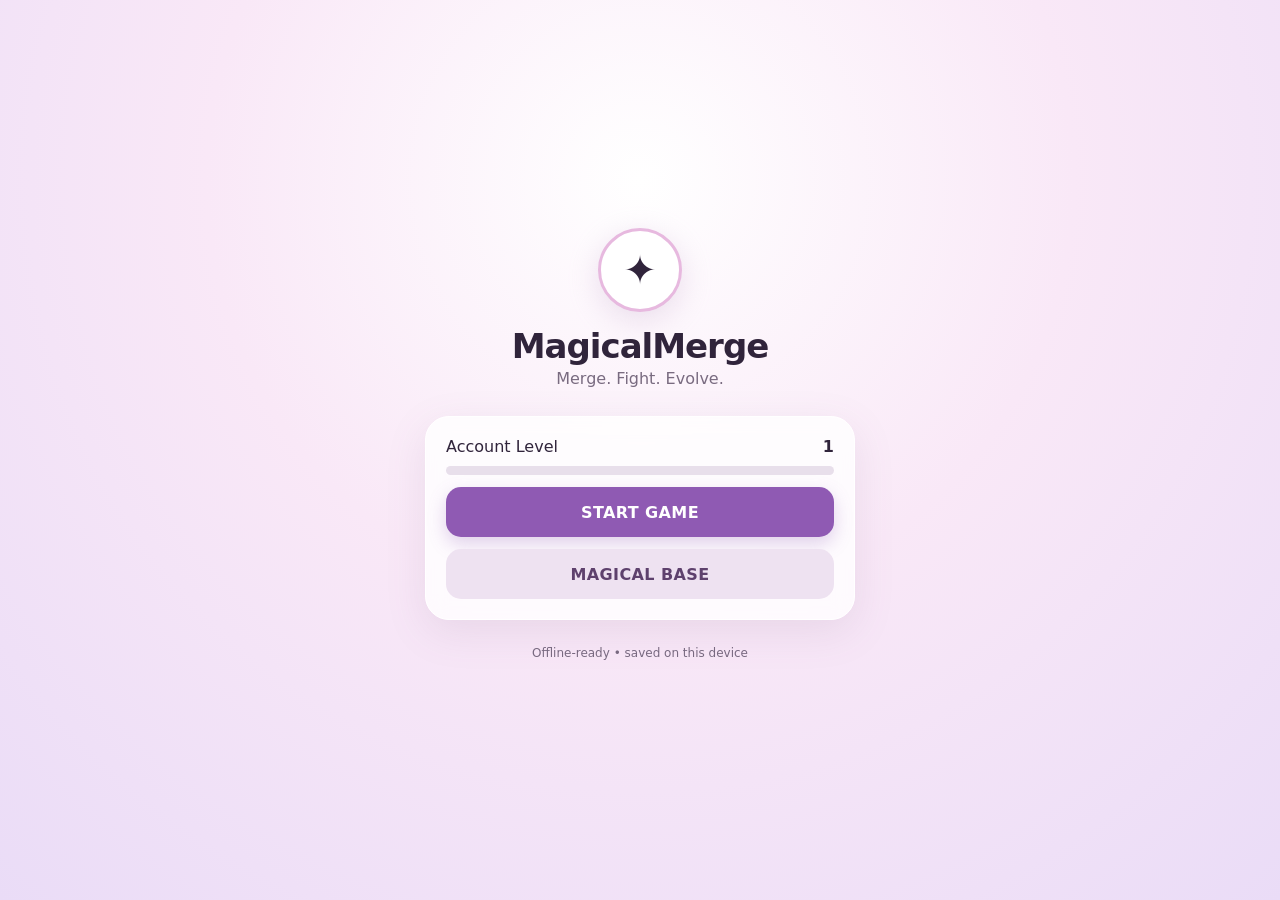
==== index.html @ 9eabbde4 "Add files via upload" ====
<!doctype html>
<html lang="en">
<head>
<meta charset="utf-8">
<meta name="viewport" content="width=device-width,initial-scale=1,viewport-fit=cover,user-scalable=no">
<meta name="theme-color" content="#f7d7ef">
<link rel="manifest" href="manifest.json">
<link rel="icon" href="icon.svg" type="image/svg+xml">
<link rel="stylesheet" href="styles.css">
<title>MagicalMerge</title>
</head>
<body>
<main id="app">
<section id="home-screen" class="screen active">
<div class="brand"><div class="brand-orb">✦</div><h1>MagicalMerge</h1><p>Merge. Fight. Evolve.</p></div>
<div class="home-card">
<div class="account-line"><span>Account Level</span><strong id="home-account-level">1</strong></div>
<div class="xp-track"><div id="home-xp-bar" class="xp-fill"></div></div>
<button id="start-button" class="primary-button">START GAME</button>
<button id="base-button" class="secondary-button">MAGICAL BASE</button>
</div>
<p id="offline-status" class="status">Offline-ready</p>
</section>
<section id="game-screen" class="screen">
<header class="game-header"><button id="back-button" class="icon-button">‹</button><div><div id="world-label">WORLD 1</div><strong id="stage-label">STAGE 1</strong></div><div class="header-stats"><span>💎 <b id="gems-label">0</b></span><span>⭐ <b id="account-label">1</b></span></div></header>
<div class="battle-hud"><div><span>CRYSTAL HEART</span><div class="hp-track"><div id="base-hp-bar" class="hp-fill"></div></div></div><div class="wave-box"><span id="wave-label">WAVE 1/3</span><small id="turn-label">TURN 1</small></div></div>
<div id="battlefield" class="battlefield" aria-label="Battlefield with a 7 by 8 enemy field, divider, and 7 by 3 Magical Girl field">
<div class="enemy-zone"><div class="zone-label">ENEMIES · 7 × 8</div><div id="enemy-lane" class="enemy-lane"></div></div>
<div class="lane-divider" aria-hidden="true"></div>
<div class="player-zone"><div class="zone-label">MAGICAL GIRLS · 7 × 3</div><div id="grid" class="merge-grid"></div></div>
<div id="projectiles"></div>
</div>
<div class="combat-log" id="combat-log">Move a Magical Girl to end the turn. Merges are free actions.</div>
<div class="controls"><button id="end-turn-button" class="primary-button compact" hidden>END TURN</button></div>
<div id="victory-modal" class="modal hidden"><div class="modal-card"><div class="victory-icon">✦</div><h2 id="victory-title">Stage Clear!</h2><p id="victory-text"></p><button id="next-stage-button" class="primary-button">NEXT STAGE</button></div></div>
</section>
<section id="base-screen" class="screen">
<header class="simple-header"><button id="base-back-button" class="icon-button">‹</button><h2>Magical Base</h2></header>
<div class="base-card"><div class="base-core">💗</div><h2>Crystal Heart</h2><p>The core your Magical Girls protect.</p><div class="base-stat"><span>Core Level</span><strong id="core-level">1</strong></div><div class="base-stat"><span>Base HP Bonus</span><strong id="core-hp-bonus">0%</strong></div><button id="upgrade-core-button" class="primary-button">UPGRADE CORE</button></div>
<div class="base-card"><h3>Account Progress</h3><div class="account-line"><span>Level</span><strong id="base-account-level">1</strong></div><div class="xp-track"><div id="base-xp-bar" class="xp-fill"></div></div><p id="base-xp-text">0 / 100 XP</p></div>
</section>
</main>
<script src="game.js"></script>
<script>if('serviceWorker' in navigator){navigator.serviceWorker.register('sw.js').catch(()=>{});}</script>
</body>
</html>
---- styles.css ----
*{box-sizing:border-box;-webkit-tap-highlight-color:transparent}
:root{font-family:ui-rounded,system-ui,-apple-system,BlinkMacSystemFont,"Segoe UI",sans-serif;color:#30243b;background:#f8eff8}
html,body{margin:0;min-height:100%;background:#f8eff8}body{overscroll-behavior:none}button{font:inherit;border:0;cursor:pointer}
.screen{display:none;min-height:100dvh;padding:env(safe-area-inset-top) 16px env(safe-area-inset-bottom)}.screen.active{display:flex;flex-direction:column}
#home-screen{align-items:center;justify-content:center;background:radial-gradient(circle at 50% 20%,#fff 0,#f9e8f7 45%,#eadcf7 100%)}
.brand{text-align:center;margin-bottom:28px}.brand-orb{width:84px;height:84px;border-radius:50%;margin:auto;display:grid;place-items:center;font-size:40px;background:#fff;border:3px solid #e7b9df;box-shadow:0 8px 30px #c7a8cc55}.brand h1{font-size:34px;margin:14px 0 3px;letter-spacing:-1px}.brand p{margin:0;color:#796b80}
.home-card,.base-card{width:min(100%,430px);background:#ffffffcc;backdrop-filter:blur(10px);border:1px solid #fff;border-radius:24px;padding:20px;box-shadow:0 12px 40px #7f5d8920;margin-bottom:14px}.account-line,.base-stat{display:flex;justify-content:space-between;align-items:center;margin-bottom:10px}.xp-track,.hp-track{height:9px;background:#e8dfeb;border-radius:99px;overflow:hidden}.xp-fill{height:100%;width:0;background:#d985c8;border-radius:99px;transition:width .25s}.primary-button,.secondary-button{width:100%;min-height:50px;border-radius:15px;margin-top:12px;font-weight:800;letter-spacing:.4px}.primary-button{background:#8f5ab3;color:white;box-shadow:0 7px 18px #8f5ab344}.secondary-button{background:#eee2f1;color:#5e416d}.status{font-size:12px;color:#786a80}
.game-header,.simple-header{display:flex;align-items:center;gap:12px;padding:12px 0}.game-header>div:nth-child(2){flex:1}.game-header strong{font-size:17px}.game-header #world-label{font-size:11px;color:#806b89;font-weight:700}.header-stats{display:flex!important;gap:10px;font-size:12px!important}.icon-button{width:42px;height:42px;border-radius:13px;background:#fff;color:#674b72;font-size:30px;line-height:1}.simple-header h2{margin:0}
.battle-hud{display:flex;justify-content:space-between;align-items:end;background:#fff;border-radius:17px;padding:10px 13px;margin-bottom:10px}.battle-hud>div:first-child{width:55%}.battle-hud span{font-size:10px;font-weight:800;color:#76677d}.hp-track{margin-top:5px;height:10px}.hp-fill{height:100%;width:100%;background:#d86b92;border-radius:99px;transition:width .2s}.wave-box{text-align:right}.wave-box small{display:block;color:#8b7d91;margin-top:2px}
/* The battlefield is one fixed 7-column coordinate system: 8 enemy rows + divider + 3 player rows. */
.battlefield{position:relative;width:100%;aspect-ratio:7/11.2;background:linear-gradient(#eee5f1,#e9d9e8);border:3px solid #d1b8d4;border-radius:18px;overflow:hidden;box-shadow:inset 0 0 35px #9b739d22;flex:none}
.enemy-zone{position:absolute;left:0;right:0;top:0;height:72%;overflow:hidden;background:linear-gradient(#f0e5f0,#e7d8e8)}
.player-zone{position:absolute;left:0;right:0;bottom:0;height:27%;overflow:hidden;background:linear-gradient(#eadcea,#e4d1e2)}
.lane-divider{position:absolute;left:1%;right:1%;top:72%;height:1.4%;transform:translateY(-50%);background:linear-gradient(90deg,#a786ad,#e7cfe8,#a786ad);border-radius:99px;box-shadow:0 1px 4px #6f527733;z-index:12}
.zone-label{position:absolute;top:5px;left:7px;z-index:25;font-size:8px;font-weight:900;color:#725b79;background:#ffffffb8;padding:3px 6px;border-radius:7px;pointer-events:none}
.enemy-lane{position:absolute;inset:0;display:grid;grid-template-columns:repeat(7,1fr);grid-template-rows:repeat(8,1fr);padding:13px 5px 5px;z-index:5;pointer-events:none}
.enemy-wrap{position:relative;display:flex;flex-direction:column;align-items:center;justify-content:center;gap:1px;min-width:0}.enemy{width:clamp(22px,6vw,38px);height:clamp(22px,6vw,38px);border-radius:10px;background:#73547e;color:#fff;display:grid;place-items:center;font-size:clamp(13px,4vw,20px);box-shadow:0 4px 10px #553b6028}.enemy-wrap.boss .enemy{width:clamp(30px,8vw,50px);height:clamp(30px,8vw,50px);background:#9c5078}.enemy-hp{width:min(42px,80%);height:4px;background:#d9cbdc;border-radius:99px;overflow:hidden}.enemy-hp div{height:100%;background:#df6484;border-radius:99px}.enemy-hp-text{font-size:6px;line-height:1;font-weight:800;color:#5c405f;background:#ffffffcc;padding:1px 3px;border-radius:5px}
.merge-grid{position:absolute;inset:0;display:grid;grid-template-columns:repeat(7,1fr);grid-template-rows:repeat(3,1fr);gap:4px;padding:7px;padding-top:22px;z-index:7;touch-action:none}
.slot{background:#ffffff32;border:1px solid #ffffff66;border-radius:8px;display:grid;place-items:center;position:relative;min-width:0}.slot.selected-slot{outline:3px solid #fff;box-shadow:0 0 0 2px #9b65b5;background:#ffffff55}.slot.drag-over{outline:3px solid #a16abb;background:#ffffff66}
.unit{position:relative;width:72%;height:72%;border-radius:10px;display:grid;place-items:center;background:#d9b5dc;border:2px solid #b989be;font-size:clamp(14px,5vw,25px);user-select:none;touch-action:none;-webkit-user-select:none;box-shadow:0 3px 7px #68456b28;z-index:10}.unit:active{transform:scale(.94)}.unit.dragging{opacity:.45}.unit.level2{background:#cdb0e8;border-color:#9d7bc3}.unit.level3{background:#f0c1dc;border-color:#cc78a9}.unit.level4{background:#f3d49b;border-color:#c79543}.unit small{position:absolute;bottom:1px;right:3px;font-size:9px;font-weight:900;color:#493550}
#projectiles{position:absolute;inset:0;pointer-events:none;z-index:20}.projectile{position:absolute;width:10px;height:10px;border-radius:50%;background:#fff;box-shadow:0 0 10px #fff;opacity:1;transition:transform .34s linear,opacity .08s linear}.projectile.hit{opacity:0}
.damage-pop{position:absolute;font-weight:900;font-size:13px;color:#8d4166;pointer-events:none;z-index:30;animation:damagePop .55s ease-out forwards}@keyframes damagePop{to{transform:translateY(-24px);opacity:0}}
.combat-log{min-height:34px;padding:7px 3px;text-align:center;font-size:12px;color:#6d5c72}.controls{display:flex;gap:9px;margin-top:auto;padding:6px 0 12px;align-items:stretch}.controls>*{margin:0}.compact{flex:0 0 115px}
.pickup{position:absolute;width:68%;height:68%;max-width:50px;max-height:50px;border-radius:12px;background:#fff4b7;border:2px solid #e6c75e;font-size:25px;display:grid;place-items:center;z-index:15;box-shadow:0 0 18px #f1d86b77;animation:bob 1s ease-in-out infinite alternate}.slot .pickup{position:absolute}@keyframes bob{to{transform:translateY(-4px)}}
.modal{position:fixed;inset:0;background:#34263a99;backdrop-filter:blur(4px);display:grid;place-items:center;padding:20px;z-index:40}.modal.hidden{display:none}.modal-card{width:min(100%,390px);background:#fff;border-radius:24px;padding:22px;box-shadow:0 20px 60px #2f1e3640;text-align:center}.modal-card h2{margin:0 0 5px}.modal-card p{margin:0 0 15px;color:#76677d}.victory-icon{font-size:48px}.base-core{width:90px;height:90px;border-radius:50%;margin:5px auto 15px;display:grid;place-items:center;font-size:44px;background:#fae0ef;border:3px solid #e5a9ca}.base-card h2,.base-card h3{text-align:center;margin-top:5px}.base-card p{text-align:center;color:#75677b;font-size:13px}.base-stat{padding:9px 0;border-bottom:1px solid #eee5ef}.base-stat:last-of-type{border-bottom:0}
@media(min-width:600px){#game-screen{max-width:620px;width:100%;margin:auto}.battlefield{max-width:560px;margin:0 auto}}
@media(max-height:760px){.game-header{padding-top:5px;padding-bottom:5px}.battle-hud{margin-bottom:6px}.combat-log{min-height:27px;padding:4px 2px}.controls{padding-bottom:6px}}
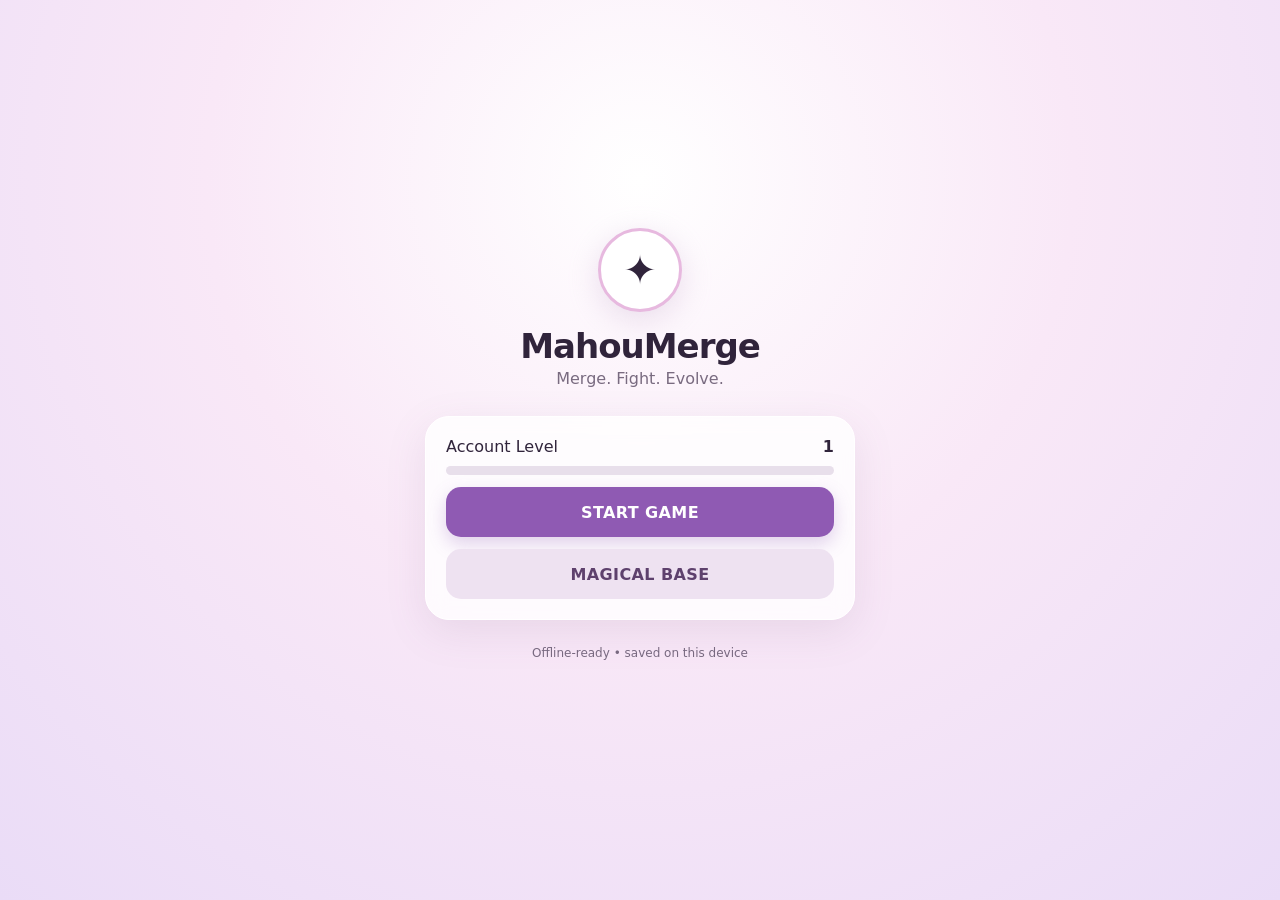
==== commit be0e727f: "Add files via upload" ====
--- a/index.html
+++ b/index.html
@@ -7,12 +7,12 @@
 <link rel="manifest" href="manifest.json">
 <link rel="icon" href="icon.svg" type="image/svg+xml">
 <link rel="stylesheet" href="styles.css">
-<title>MagicalMerge</title>
+<title>MahouMerge</title>
 </head>
 <body>
 <main id="app">
 <section id="home-screen" class="screen active">
-<div class="brand"><div class="brand-orb">✦</div><h1>MagicalMerge</h1><p>Merge. Fight. Evolve.</p></div>
+<div class="brand"><div class="brand-orb">✦</div><h1>MahouMerge</h1><p>Merge. Fight. Evolve.</p></div>
 <div class="home-card">
 <div class="account-line"><span>Account Level</span><strong id="home-account-level">1</strong></div>
 <div class="xp-track"><div id="home-xp-bar" class="xp-fill"></div></div>
@@ -31,7 +31,7 @@
 <div id="projectiles"></div>
 </div>
 <div class="combat-log" id="combat-log">Move a Magical Girl to end the turn. Merges are free actions.</div>
-<div class="controls"><button id="end-turn-button" class="primary-button compact" hidden>END TURN</button></div>
+<div class="controls"><button id="end-turn-button" class="primary-button compact" type="button">END TURN</button></div>
 <div id="victory-modal" class="modal hidden"><div class="modal-card"><div class="victory-icon">✦</div><h2 id="victory-title">Stage Clear!</h2><p id="victory-text"></p><button id="next-stage-button" class="primary-button">NEXT STAGE</button></div></div>
 </section>
 <section id="base-screen" class="screen">
--- a/styles.css
+++ b/styles.css
@@ -20,7 +20,7 @@
 .unit{position:relative;width:72%;height:72%;border-radius:10px;display:grid;place-items:center;background:#d9b5dc;border:2px solid #b989be;font-size:clamp(14px,5vw,25px);user-select:none;touch-action:none;-webkit-user-select:none;box-shadow:0 3px 7px #68456b28;z-index:10}.unit:active{transform:scale(.94)}.unit.dragging{opacity:.45}.unit.level2{background:#cdb0e8;border-color:#9d7bc3}.unit.level3{background:#f0c1dc;border-color:#cc78a9}.unit.level4{background:#f3d49b;border-color:#c79543}.unit small{position:absolute;bottom:1px;right:3px;font-size:9px;font-weight:900;color:#493550}
 #projectiles{position:absolute;inset:0;pointer-events:none;z-index:20}.projectile{position:absolute;width:10px;height:10px;border-radius:50%;background:#fff;box-shadow:0 0 10px #fff;opacity:1;transition:transform .34s linear,opacity .08s linear}.projectile.hit{opacity:0}
 .damage-pop{position:absolute;font-weight:900;font-size:13px;color:#8d4166;pointer-events:none;z-index:30;animation:damagePop .55s ease-out forwards}@keyframes damagePop{to{transform:translateY(-24px);opacity:0}}
-.combat-log{min-height:34px;padding:7px 3px;text-align:center;font-size:12px;color:#6d5c72}.controls{display:flex;gap:9px;margin-top:auto;padding:6px 0 12px;align-items:stretch}.controls>*{margin:0}.compact{flex:0 0 115px}
+.combat-log{min-height:34px;padding:7px 3px;text-align:center;font-size:12px;color:#6d5c72}.controls{display:flex;gap:9px;margin-top:auto;padding:6px 0 12px;align-items:stretch;position:sticky;bottom:0;z-index:35;background:#f8eff8eF;backdrop-filter:blur(8px)}.controls>*{margin:0}.compact{flex:0 0 115px}.primary-button:disabled{opacity:.55;cursor:wait}
 .pickup{position:absolute;width:68%;height:68%;max-width:50px;max-height:50px;border-radius:12px;background:#fff4b7;border:2px solid #e6c75e;font-size:25px;display:grid;place-items:center;z-index:15;box-shadow:0 0 18px #f1d86b77;animation:bob 1s ease-in-out infinite alternate}.slot .pickup{position:absolute}@keyframes bob{to{transform:translateY(-4px)}}
 .modal{position:fixed;inset:0;background:#34263a99;backdrop-filter:blur(4px);display:grid;place-items:center;padding:20px;z-index:40}.modal.hidden{display:none}.modal-card{width:min(100%,390px);background:#fff;border-radius:24px;padding:22px;box-shadow:0 20px 60px #2f1e3640;text-align:center}.modal-card h2{margin:0 0 5px}.modal-card p{margin:0 0 15px;color:#76677d}.victory-icon{font-size:48px}.base-core{width:90px;height:90px;border-radius:50%;margin:5px auto 15px;display:grid;place-items:center;font-size:44px;background:#fae0ef;border:3px solid #e5a9ca}.base-card h2,.base-card h3{text-align:center;margin-top:5px}.base-card p{text-align:center;color:#75677b;font-size:13px}.base-stat{padding:9px 0;border-bottom:1px solid #eee5ef}.base-stat:last-of-type{border-bottom:0}
 @media(min-width:600px){#game-screen{max-width:620px;width:100%;margin:auto}.battlefield{max-width:560px;margin:0 auto}}
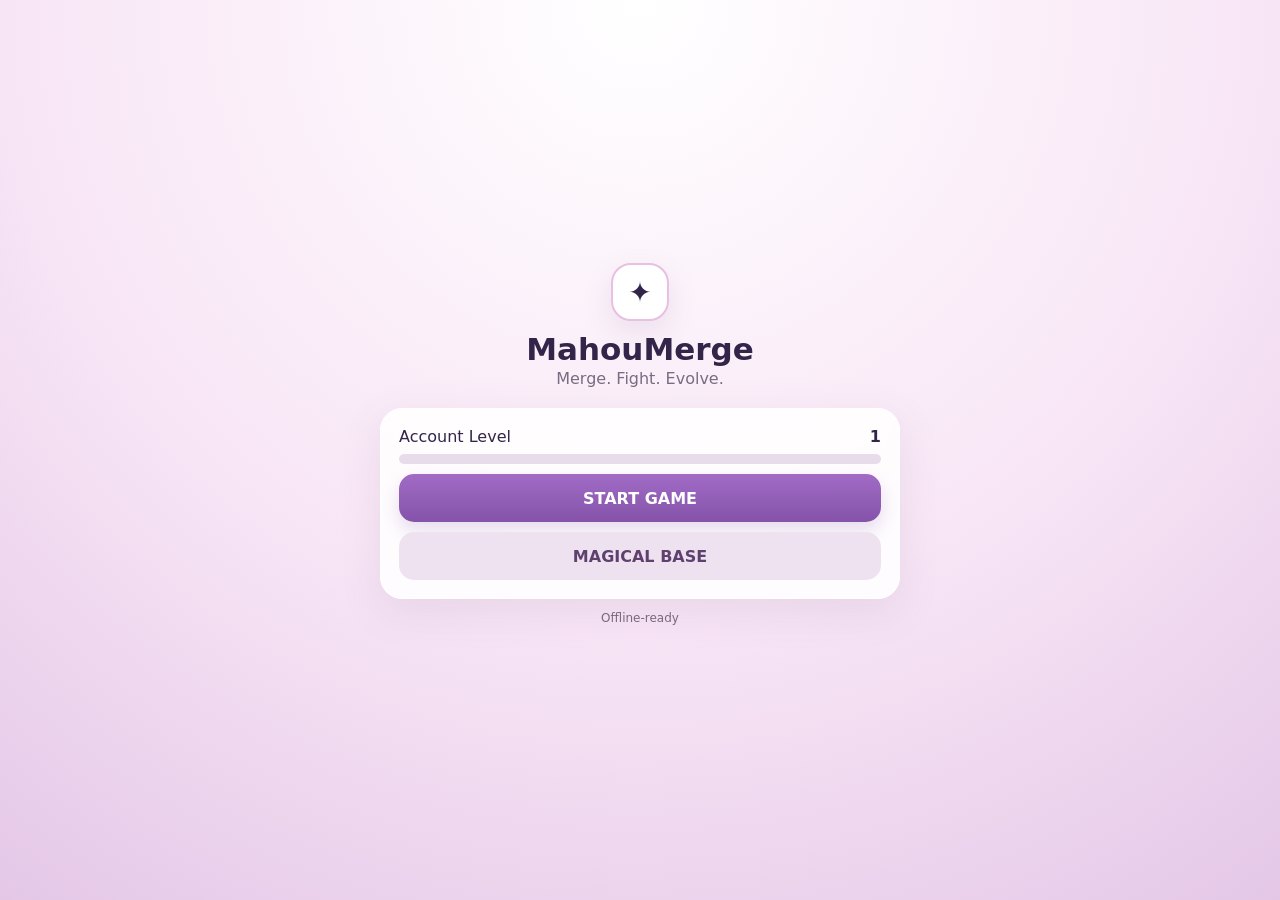
==== commit 89e09b94: "Add files via upload" ====
--- a/index.html
+++ b/index.html
@@ -3,7 +3,8 @@
 <head>
 <meta charset="utf-8">
 <meta name="viewport" content="width=device-width,initial-scale=1,viewport-fit=cover,user-scalable=no">
-<meta name="theme-color" content="#f7d7ef">
+<meta name="theme-color" content="#e7b2d9">
+<meta name="description" content="MahouMerge — magical-girl merge strategy game.">
 <link rel="manifest" href="manifest.json">
 <link rel="icon" href="icon.svg" type="image/svg+xml">
 <link rel="stylesheet" href="styles.css">
@@ -12,32 +13,78 @@
 <body>
 <main id="app">
 <section id="home-screen" class="screen active">
-<div class="brand"><div class="brand-orb">✦</div><h1>MahouMerge</h1><p>Merge. Fight. Evolve.</p></div>
-<div class="home-card">
-<div class="account-line"><span>Account Level</span><strong id="home-account-level">1</strong></div>
-<div class="xp-track"><div id="home-xp-bar" class="xp-fill"></div></div>
-<button id="start-button" class="primary-button">START GAME</button>
-<button id="base-button" class="secondary-button">MAGICAL BASE</button>
-</div>
-<p id="offline-status" class="status">Offline-ready</p>
+  <div class="home-shell">
+    <div class="brand"><div class="brand-orb">✦</div><h1>MahouMerge</h1><p>Merge. Fight. Evolve.</p></div>
+    <div class="home-card">
+      <div class="account-line"><span>Account Level</span><strong id="home-account-level">1</strong></div>
+      <div class="xp-track"><div id="home-xp-bar" class="xp-fill"></div></div>
+      <button id="start-button" class="primary-button">START GAME</button>
+      <button id="base-button" class="secondary-button">MAGICAL BASE</button>
+    </div>
+    <p id="offline-status" class="status">Offline-ready</p>
+  </div>
 </section>
+
 <section id="game-screen" class="screen">
-<header class="game-header"><button id="back-button" class="icon-button">‹</button><div><div id="world-label">WORLD 1</div><strong id="stage-label">STAGE 1</strong></div><div class="header-stats"><span>💎 <b id="gems-label">0</b></span><span>⭐ <b id="account-label">1</b></span></div></header>
-<div class="battle-hud"><div><span>CRYSTAL HEART</span><div class="hp-track"><div id="base-hp-bar" class="hp-fill"></div></div></div><div class="wave-box"><span id="wave-label">WAVE 1/3</span><small id="turn-label">TURN 1</small></div></div>
-<div id="battlefield" class="battlefield" aria-label="Battlefield with a 7 by 8 enemy field, divider, and 7 by 3 Magical Girl field">
-<div class="enemy-zone"><div class="zone-label">ENEMIES · 7 × 8</div><div id="enemy-lane" class="enemy-lane"></div></div>
-<div class="lane-divider" aria-hidden="true"></div>
-<div class="player-zone"><div class="zone-label">MAGICAL GIRLS · 7 × 3</div><div id="grid" class="merge-grid"></div></div>
-<div id="projectiles"></div>
-</div>
-<div class="combat-log" id="combat-log">Move a Magical Girl to end the turn. Merges are free actions.</div>
-<div class="controls"><button id="end-turn-button" class="primary-button compact" type="button">END TURN</button></div>
-<div id="victory-modal" class="modal hidden"><div class="modal-card"><div class="victory-icon">✦</div><h2 id="victory-title">Stage Clear!</h2><p id="victory-text"></p><button id="next-stage-button" class="primary-button">NEXT STAGE</button></div></div>
+  <div class="game-shell">
+    <header class="game-header">
+      <button id="back-button" class="icon-button">‹</button>
+      <div class="stage-copy"><div id="world-label">LEVEL 1 · 10 STAGES</div><strong id="stage-label">STAGE 1 / 10</strong></div>
+      <div class="header-stats"><span>💎 <b id="gems-label">0</b></span><span>⭐ <b id="account-label">1</b></span><span class="gear">⚙</span></div>
+    </header>
+
+    <div class="battle-hud">
+      <div class="heart-card">
+        <div class="heart-title">CRYSTAL HEART</div>
+        <div class="heart-row"><div class="hp-track"><div id="base-hp-bar" class="hp-fill"></div></div><span id="base-hp-text">100 / 100</span></div>
+      </div>
+      <div class="wave-card"><span id="wave-label">WAVE 1/3</span><small id="turn-label">TURN 1</small></div>
+    </div>
+
+    <div id="battlefield" class="battlefield">
+      <div class="enemy-zone">
+        <div class="zone-label">ENEMIES · 7 × 8</div>
+        <div id="enemy-lane" class="enemy-grid"></div>
+      </div>
+      <div class="lane-divider"></div>
+      <div class="player-zone">
+        <div class="zone-label">MAGICAL GIRLS · 7 × 3</div>
+        <div id="grid" class="player-grid"></div>
+      </div>
+      <div id="projectiles"></div>
+    </div>
+
+    <div class="combat-log" id="combat-log">Move a Magical Girl to end the turn. Merges are free actions.</div>
+    <div class="controls">
+      <div id="skill-buttons" class="skill-buttons"></div>
+      <button id="end-turn-button" class="primary-button end-turn" type="button">END TURN</button>
+    </div>
+
+    <nav class="bottom-nav">
+      <button class="active" type="button"><span>⚔</span><small>BATTLE</small></button>
+      <button type="button"><span>♟</span><small>MAGICAL GIRLS</small></button>
+      <button type="button"><span>⌂</span><small>BASE</small></button>
+      <button type="button"><span>★</span><small>COLLECTION</small></button>
+      <button type="button"><span>◈</span><small>SHOP</small></button>
+    </nav>
+
+    <div id="victory-modal" class="modal hidden"><div class="modal-card"><div class="victory-icon">✦</div><h2 id="victory-title">Stage Clear!</h2><p id="victory-text"></p><button id="next-stage-button" class="primary-button">NEXT STAGE</button></div></div>
+  </div>
 </section>
+
 <section id="base-screen" class="screen">
-<header class="simple-header"><button id="base-back-button" class="icon-button">‹</button><h2>Magical Base</h2></header>
-<div class="base-card"><div class="base-core">💗</div><h2>Crystal Heart</h2><p>The core your Magical Girls protect.</p><div class="base-stat"><span>Core Level</span><strong id="core-level">1</strong></div><div class="base-stat"><span>Base HP Bonus</span><strong id="core-hp-bonus">0%</strong></div><button id="upgrade-core-button" class="primary-button">UPGRADE CORE</button></div>
-<div class="base-card"><h3>Account Progress</h3><div class="account-line"><span>Level</span><strong id="base-account-level">1</strong></div><div class="xp-track"><div id="base-xp-bar" class="xp-fill"></div></div><p id="base-xp-text">0 / 100 XP</p></div>
+  <div class="base-shell">
+    <header class="simple-header"><button id="base-back-button" class="icon-button">‹</button><h2>Magical Base</h2></header>
+    <div class="base-card">
+      <div class="base-core">💗</div><h2>Crystal Heart</h2><p>The core your Magical Girls protect.</p>
+      <div class="base-stat"><span>Core Level</span><strong id="core-level">1</strong></div>
+      <div class="base-stat"><span>Base HP Bonus</span><strong id="core-hp-bonus">0%</strong></div>
+      <button id="recruit-button" class="secondary-button">RECRUIT MAGICAL GIRL · 15 💎</button>
+      <button id="upgrade-core-button" class="primary-button">UPGRADE CORE</button>
+    </div>
+    <div class="base-card"><h3>Magical Girl Reserve</h3><div class="base-stat"><span>Available recruits</span><strong id="reserve-units">0</strong></div><p>Reserve girls are deployed automatically when a new stage begins.</p></div>
+    <div class="base-card"><h3>Account Progress</h3><div class="account-line"><span>Level</span><strong id="base-account-level">1</strong></div><div class="xp-track"><div id="base-xp-bar" class="xp-fill"></div></div><p id="base-xp-text">0 / 100 XP</p></div>
+  </div>
 </section>
 </main>
 <script src="game.js"></script>
--- a/styles.css
+++ b/styles.css
@@ -1,27 +1,24 @@
 *{box-sizing:border-box;-webkit-tap-highlight-color:transparent}
-:root{font-family:ui-rounded,system-ui,-apple-system,BlinkMacSystemFont,"Segoe UI",sans-serif;color:#30243b;background:#f8eff8}
-html,body{margin:0;min-height:100%;background:#f8eff8}body{overscroll-behavior:none}button{font:inherit;border:0;cursor:pointer}
-.screen{display:none;min-height:100dvh;padding:env(safe-area-inset-top) 16px env(safe-area-inset-bottom)}.screen.active{display:flex;flex-direction:column}
-#home-screen{align-items:center;justify-content:center;background:radial-gradient(circle at 50% 20%,#fff 0,#f9e8f7 45%,#eadcf7 100%)}
-.brand{text-align:center;margin-bottom:28px}.brand-orb{width:84px;height:84px;border-radius:50%;margin:auto;display:grid;place-items:center;font-size:40px;background:#fff;border:3px solid #e7b9df;box-shadow:0 8px 30px #c7a8cc55}.brand h1{font-size:34px;margin:14px 0 3px;letter-spacing:-1px}.brand p{margin:0;color:#796b80}
-.home-card,.base-card{width:min(100%,430px);background:#ffffffcc;backdrop-filter:blur(10px);border:1px solid #fff;border-radius:24px;padding:20px;box-shadow:0 12px 40px #7f5d8920;margin-bottom:14px}.account-line,.base-stat{display:flex;justify-content:space-between;align-items:center;margin-bottom:10px}.xp-track,.hp-track{height:9px;background:#e8dfeb;border-radius:99px;overflow:hidden}.xp-fill{height:100%;width:0;background:#d985c8;border-radius:99px;transition:width .25s}.primary-button,.secondary-button{width:100%;min-height:50px;border-radius:15px;margin-top:12px;font-weight:800;letter-spacing:.4px}.primary-button{background:#8f5ab3;color:white;box-shadow:0 7px 18px #8f5ab344}.secondary-button{background:#eee2f1;color:#5e416d}.status{font-size:12px;color:#786a80}
-.game-header,.simple-header{display:flex;align-items:center;gap:12px;padding:12px 0}.game-header>div:nth-child(2){flex:1}.game-header strong{font-size:17px}.game-header #world-label{font-size:11px;color:#806b89;font-weight:700}.header-stats{display:flex!important;gap:10px;font-size:12px!important}.icon-button{width:42px;height:42px;border-radius:13px;background:#fff;color:#674b72;font-size:30px;line-height:1}.simple-header h2{margin:0}
-.battle-hud{display:flex;justify-content:space-between;align-items:end;background:#fff;border-radius:17px;padding:10px 13px;margin-bottom:10px}.battle-hud>div:first-child{width:55%}.battle-hud span{font-size:10px;font-weight:800;color:#76677d}.hp-track{margin-top:5px;height:10px}.hp-fill{height:100%;width:100%;background:#d86b92;border-radius:99px;transition:width .2s}.wave-box{text-align:right}.wave-box small{display:block;color:#8b7d91;margin-top:2px}
-/* The battlefield is one fixed 7-column coordinate system: 8 enemy rows + divider + 3 player rows. */
-.battlefield{position:relative;width:100%;aspect-ratio:7/11.2;background:linear-gradient(#eee5f1,#e9d9e8);border:3px solid #d1b8d4;border-radius:18px;overflow:hidden;box-shadow:inset 0 0 35px #9b739d22;flex:none}
-.enemy-zone{position:absolute;left:0;right:0;top:0;height:72%;overflow:hidden;background:linear-gradient(#f0e5f0,#e7d8e8)}
-.player-zone{position:absolute;left:0;right:0;bottom:0;height:27%;overflow:hidden;background:linear-gradient(#eadcea,#e4d1e2)}
-.lane-divider{position:absolute;left:1%;right:1%;top:72%;height:1.4%;transform:translateY(-50%);background:linear-gradient(90deg,#a786ad,#e7cfe8,#a786ad);border-radius:99px;box-shadow:0 1px 4px #6f527733;z-index:12}
-.zone-label{position:absolute;top:5px;left:7px;z-index:25;font-size:8px;font-weight:900;color:#725b79;background:#ffffffb8;padding:3px 6px;border-radius:7px;pointer-events:none}
-.enemy-lane{position:absolute;inset:0;display:grid;grid-template-columns:repeat(7,1fr);grid-template-rows:repeat(8,1fr);padding:13px 5px 5px;z-index:5;pointer-events:none}
-.enemy-wrap{position:relative;display:flex;flex-direction:column;align-items:center;justify-content:center;gap:1px;min-width:0}.enemy{width:clamp(22px,6vw,38px);height:clamp(22px,6vw,38px);border-radius:10px;background:#73547e;color:#fff;display:grid;place-items:center;font-size:clamp(13px,4vw,20px);box-shadow:0 4px 10px #553b6028}.enemy-wrap.boss .enemy{width:clamp(30px,8vw,50px);height:clamp(30px,8vw,50px);background:#9c5078}.enemy-hp{width:min(42px,80%);height:4px;background:#d9cbdc;border-radius:99px;overflow:hidden}.enemy-hp div{height:100%;background:#df6484;border-radius:99px}.enemy-hp-text{font-size:6px;line-height:1;font-weight:800;color:#5c405f;background:#ffffffcc;padding:1px 3px;border-radius:5px}
-.merge-grid{position:absolute;inset:0;display:grid;grid-template-columns:repeat(7,1fr);grid-template-rows:repeat(3,1fr);gap:4px;padding:7px;padding-top:22px;z-index:7;touch-action:none}
-.slot{background:#ffffff32;border:1px solid #ffffff66;border-radius:8px;display:grid;place-items:center;position:relative;min-width:0}.slot.selected-slot{outline:3px solid #fff;box-shadow:0 0 0 2px #9b65b5;background:#ffffff55}.slot.drag-over{outline:3px solid #a16abb;background:#ffffff66}
-.unit{position:relative;width:72%;height:72%;border-radius:10px;display:grid;place-items:center;background:#d9b5dc;border:2px solid #b989be;font-size:clamp(14px,5vw,25px);user-select:none;touch-action:none;-webkit-user-select:none;box-shadow:0 3px 7px #68456b28;z-index:10}.unit:active{transform:scale(.94)}.unit.dragging{opacity:.45}.unit.level2{background:#cdb0e8;border-color:#9d7bc3}.unit.level3{background:#f0c1dc;border-color:#cc78a9}.unit.level4{background:#f3d49b;border-color:#c79543}.unit small{position:absolute;bottom:1px;right:3px;font-size:9px;font-weight:900;color:#493550}
-#projectiles{position:absolute;inset:0;pointer-events:none;z-index:20}.projectile{position:absolute;width:10px;height:10px;border-radius:50%;background:#fff;box-shadow:0 0 10px #fff;opacity:1;transition:transform .34s linear,opacity .08s linear}.projectile.hit{opacity:0}
-.damage-pop{position:absolute;font-weight:900;font-size:13px;color:#8d4166;pointer-events:none;z-index:30;animation:damagePop .55s ease-out forwards}@keyframes damagePop{to{transform:translateY(-24px);opacity:0}}
-.combat-log{min-height:34px;padding:7px 3px;text-align:center;font-size:12px;color:#6d5c72}.controls{display:flex;gap:9px;margin-top:auto;padding:6px 0 12px;align-items:stretch;position:sticky;bottom:0;z-index:35;background:#f8eff8eF;backdrop-filter:blur(8px)}.controls>*{margin:0}.compact{flex:0 0 115px}.primary-button:disabled{opacity:.55;cursor:wait}
-.pickup{position:absolute;width:68%;height:68%;max-width:50px;max-height:50px;border-radius:12px;background:#fff4b7;border:2px solid #e6c75e;font-size:25px;display:grid;place-items:center;z-index:15;box-shadow:0 0 18px #f1d86b77;animation:bob 1s ease-in-out infinite alternate}.slot .pickup{position:absolute}@keyframes bob{to{transform:translateY(-4px)}}
-.modal{position:fixed;inset:0;background:#34263a99;backdrop-filter:blur(4px);display:grid;place-items:center;padding:20px;z-index:40}.modal.hidden{display:none}.modal-card{width:min(100%,390px);background:#fff;border-radius:24px;padding:22px;box-shadow:0 20px 60px #2f1e3640;text-align:center}.modal-card h2{margin:0 0 5px}.modal-card p{margin:0 0 15px;color:#76677d}.victory-icon{font-size:48px}.base-core{width:90px;height:90px;border-radius:50%;margin:5px auto 15px;display:grid;place-items:center;font-size:44px;background:#fae0ef;border:3px solid #e5a9ca}.base-card h2,.base-card h3{text-align:center;margin-top:5px}.base-card p{text-align:center;color:#75677b;font-size:13px}.base-stat{padding:9px 0;border-bottom:1px solid #eee5ef}.base-stat:last-of-type{border-bottom:0}
-@media(min-width:600px){#game-screen{max-width:620px;width:100%;margin:auto}.battlefield{max-width:560px;margin:0 auto}}
-@media(max-height:760px){.game-header{padding-top:5px;padding-bottom:5px}.battle-hud{margin-bottom:6px}.combat-log{min-height:27px;padding:4px 2px}.controls{padding-bottom:6px}}
+:root{font-family:ui-rounded,system-ui,-apple-system,BlinkMacSystemFont,"Segoe UI",sans-serif;color:#33254a;background:#f9eafb}
+html,body{margin:0;min-height:100%;background:#f9eafb}body{overscroll-behavior:none}button{font:inherit;border:0;cursor:pointer}
+.screen{display:none;min-height:100dvh}.screen.active{display:flex}
+#home-screen{align-items:center;justify-content:center;padding:24px 16px;background:radial-gradient(circle at 50% 0,#fff 0,#f8e6f6 55%,#e4c7e7 100%)}
+.home-shell{width:min(100%,520px)}.brand{text-align:center;margin-bottom:20px}.brand-orb{width:58px;height:58px;margin:auto;border-radius:20px;display:grid;place-items:center;font-size:28px;background:#fff;border:2px solid #e8c0e1;box-shadow:0 10px 28px #8b609622}.brand h1{margin:10px 0 2px;font-size:31px}.brand p{margin:0;color:#7b6b83}
+.home-card,.base-card{background:#ffffffdc;backdrop-filter:blur(10px);border:1px solid #fff;border-radius:22px;padding:18px;box-shadow:0 12px 40px #7f5d8920;margin-bottom:12px}.account-line,.base-stat{display:flex;justify-content:space-between;align-items:center;margin-bottom:8px}.xp-track,.hp-track{height:10px;background:#e7dce9;border-radius:99px;overflow:hidden}.xp-fill{height:100%;width:0;background:#e16ba1;border-radius:99px}.primary-button,.secondary-button{width:100%;min-height:48px;border-radius:15px;margin-top:10px;font-weight:900}.primary-button{background:linear-gradient(180deg,#a16bc6,#8454a9);color:#fff;box-shadow:0 8px 18px #8253a833}.secondary-button{background:#eee2f1;color:#5e416d}.status{font-size:12px;color:#786a80;text-align:center}
+#game-screen{background:linear-gradient(180deg,#f8e9f6,#ecd7eb);justify-content:center}.game-shell{width:min(100%,680px);display:flex;flex-direction:column;min-height:100dvh;padding:5px 10px 8px;background:linear-gradient(180deg,#fbf0fa,#ead6ea)}
+.game-header,.simple-header{display:flex;align-items:center;gap:10px;padding:4px 0 7px}.game-header .stage-copy{flex:1}.game-header #world-label{font-size:10px;color:#806a89;font-weight:900}.game-header strong{font-size:20px}.header-stats{display:flex!important;gap:9px;align-items:center;font-size:12px}.header-stats .gear{width:34px;height:34px;border:1px solid #e1cfe4;border-radius:12px;display:grid;place-items:center;background:#fff;color:#80688b}
+.icon-button{width:42px;height:42px;border-radius:13px;background:#fff;color:#674b72;font-size:30px;line-height:1;box-shadow:0 3px 10px #85618d15}
+.battle-hud{display:flex;gap:8px;align-items:stretch;margin-bottom:8px}.heart-card,.wave-card{background:#fff;border:1px solid #f0e6f0;border-radius:16px;box-shadow:0 3px 12px #7c557d12}.heart-card{flex:1;padding:9px 12px}.heart-title{font-size:12px;font-weight:900;color:#654f71;margin-bottom:4px}.heart-row{display:flex;align-items:center;gap:9px}.heart-row .hp-track{flex:1;height:12px}.heart-row #base-hp-text{font-size:12px;font-weight:900;white-space:nowrap}.wave-card{min-width:126px;padding:9px 10px;text-align:center;display:flex;flex-direction:column;justify-content:center}.wave-card span{font-size:13px;font-weight:900}.wave-card small{font-size:11px;color:#806c8a}
+.battlefield{position:relative;width:100%;aspect-ratio:7/11;min-height:500px;max-height:760px;background:linear-gradient(180deg,#f2e5f1,#ead9eb);border:3px solid #c6a8cd;border-radius:18px;overflow:hidden;box-shadow:0 7px 20px #805b8d1b}.battlefield:before{content:"";position:absolute;inset:0;background-image:url("assets/battle-mockup.png");background-size:cover;background-position:center;opacity:.13;pointer-events:none}
+.enemy-zone{position:absolute;inset:0 0 27% 0;z-index:2}.player-zone{position:absolute;inset:73% 0 0 0;z-index:4}
+.enemy-grid{position:absolute;inset:0;display:grid;grid-template-columns:repeat(7,1fr);grid-template-rows:repeat(8,1fr);padding:25px 4px 4px;gap:3px}.player-grid{position:absolute;inset:0;display:grid;grid-template-columns:repeat(7,1fr);grid-template-rows:repeat(3,1fr);padding:24px 4px 4px;gap:3px;touch-action:none}
+.enemy-wrap,.player-grid .slot{background:#ffffff25;border:1px solid #fff9;border-radius:8px;min-width:0;position:relative;display:grid;place-items:center}.enemy-wrap{grid-column:auto;grid-row:auto}.enemy{width:82%;height:82%;display:grid;place-items:center}.enemy .sprite,.unit .sprite{width:100%;height:100%;object-fit:contain;pointer-events:none}.enemy-wrap .enemy-hp{position:absolute;top:6px;left:18%;width:64%;height:5px;background:#dccfe0;border-radius:99px;overflow:hidden}.enemy-wrap .enemy-hp div{height:100%;background:#df6792}.enemy-wrap .enemy-hp-text{position:absolute;top:1px;right:7px;transform:translateY(-100%);font-size:7px;font-weight:900;color:#5b4661}
+.zone-label{position:absolute;left:8px;top:6px;z-index:20;font-size:8px;font-weight:900;color:#715d78;background:#fffbdcbf;padding:4px 7px;border-radius:8px}.lane-divider{position:absolute;left:1%;right:1%;top:73%;height:9px;transform:translateY(-50%);background:linear-gradient(90deg,#9c79a8,#e6c9e7,#9c79a8);border-radius:999px;box-shadow:0 2px 5px #63456c33;z-index:11}
+.unit{width:82%;height:82%;position:relative;border-radius:12px;display:grid;place-items:center;background:#ead2e9;border:1px solid #ba8ac1;box-shadow:0 4px 10px #68456b20;z-index:10;touch-action:none;user-select:none}.unit:active{transform:scale(.95)}.unit.dragging{opacity:.5}.unit small{position:absolute;bottom:1px;right:3px;font-size:8px;font-weight:900;color:#4a3857;background:#fff9;padding:1px 3px;border-radius:5px}.slot.selected-slot{outline:3px solid #fff;box-shadow:0 0 0 2px #a16bc4}.slot.drag-over{outline:3px solid #a16bc4;background:#fff8}
+#projectiles{position:absolute;inset:0;pointer-events:none;z-index:25}.projectile{position:absolute;width:10px;height:10px;border-radius:50%;background:#9edbff;box-shadow:0 0 12px #d7f5ff;transition:transform .34s linear,opacity .08s linear}.projectile.hit{opacity:0}.damage-pop{position:absolute;font-weight:900;font-size:13px;color:#8d4166;pointer-events:none;z-index:30;animation:damagePop .55s ease-out forwards}@keyframes damagePop{to{transform:translateY(-24px);opacity:0}}
+.pickup{position:absolute;width:70%;height:70%;max-width:52px;max-height:52px;border-radius:13px;background:#fff3b0;border:2px solid #e4c45d;font-size:25px;display:grid;place-items:center;z-index:18;animation:bob 1s ease-in-out infinite alternate}@keyframes bob{to{transform:translateY(-4px)}}
+.combat-log{min-height:26px;padding:4px 2px;text-align:center;font-size:11px;color:#6d5c72}.controls{display:flex;gap:8px;padding:4px 0 6px;align-items:stretch;position:sticky;bottom:0;z-index:35}.skill-buttons{display:flex;gap:6px;flex:1;min-width:0}.skill-button{flex:1;background:#fff;border:1px solid #e0d3e4;border-radius:13px;padding:6px 7px;color:#44334b}.end-turn{flex:0 0 155px;margin:0}
+.bottom-nav{display:grid;grid-template-columns:repeat(5,1fr);gap:2px;border-top:1px solid #eadfea;padding:6px 4px 1px;background:#fff9;border-radius:18px 18px 0 0}.bottom-nav button{background:transparent;color:#77687f;display:flex;flex-direction:column;align-items:center;gap:2px;padding:4px 2px;border-radius:12px}.bottom-nav button span{font-size:19px}.bottom-nav button small{font-size:8px;font-weight:800}.bottom-nav button.active{background:#e97dad;color:#fff}
+.modal{position:fixed;inset:0;background:#34263a99;backdrop-filter:blur(4px);display:grid;place-items:center;padding:20px;z-index:40}.modal.hidden{display:none}.modal-card{width:min(100%,390px);background:#fff;border-radius:24px;padding:22px;text-align:center}.victory-icon{font-size:48px}
+.base-shell{width:min(100%,680px);padding:10px 16px}.base-core{width:90px;height:90px;border-radius:50%;margin:5px auto 15px;display:grid;place-items:center;font-size:44px;background:#fae0ef;border:3px solid #e5a9ca}.base-card h2,.base-card h3{text-align:center;margin-top:5px}.base-card p{text-align:center;color:#75677b;font-size:13px}.base-stat{padding:9px 0;border-bottom:1px solid #eee5ef}.base-stat:last-of-type{border-bottom:0}
+@media(max-height:760px){.battlefield{min-height:430px}.bottom-nav{display:none}}
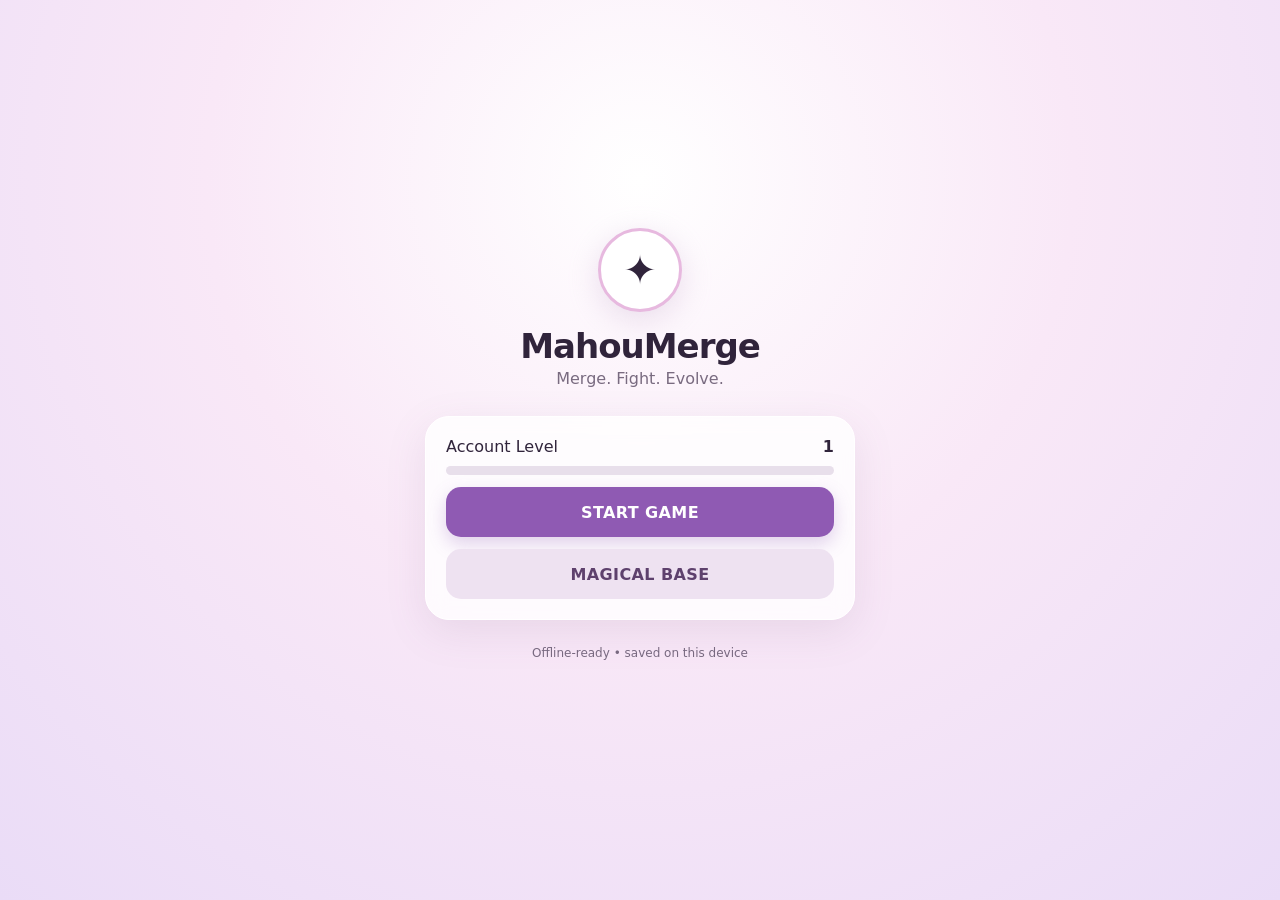
==== commit 964277f3: "Add files via upload" ====
--- a/index.html
+++ b/index.html
@@ -3,8 +3,7 @@
 <head>
 <meta charset="utf-8">
 <meta name="viewport" content="width=device-width,initial-scale=1,viewport-fit=cover,user-scalable=no">
-<meta name="theme-color" content="#e7b2d9">
-<meta name="description" content="MahouMerge — magical-girl merge strategy game.">
+<meta name="theme-color" content="#f7d7ef">
 <link rel="manifest" href="manifest.json">
 <link rel="icon" href="icon.svg" type="image/svg+xml">
 <link rel="stylesheet" href="styles.css">
@@ -13,78 +12,32 @@
 <body>
 <main id="app">
 <section id="home-screen" class="screen active">
-  <div class="home-shell">
-    <div class="brand"><div class="brand-orb">✦</div><h1>MahouMerge</h1><p>Merge. Fight. Evolve.</p></div>
-    <div class="home-card">
-      <div class="account-line"><span>Account Level</span><strong id="home-account-level">1</strong></div>
-      <div class="xp-track"><div id="home-xp-bar" class="xp-fill"></div></div>
-      <button id="start-button" class="primary-button">START GAME</button>
-      <button id="base-button" class="secondary-button">MAGICAL BASE</button>
-    </div>
-    <p id="offline-status" class="status">Offline-ready</p>
-  </div>
+<div class="brand"><div class="brand-orb">✦</div><h1>MahouMerge</h1><p>Merge. Fight. Evolve.</p></div>
+<div class="home-card">
+<div class="account-line"><span>Account Level</span><strong id="home-account-level">1</strong></div>
+<div class="xp-track"><div id="home-xp-bar" class="xp-fill"></div></div>
+<button id="start-button" class="primary-button">START GAME</button>
+<button id="base-button" class="secondary-button">MAGICAL BASE</button>
+</div>
+<p id="offline-status" class="status">Offline-ready</p>
 </section>
-
 <section id="game-screen" class="screen">
-  <div class="game-shell">
-    <header class="game-header">
-      <button id="back-button" class="icon-button">‹</button>
-      <div class="stage-copy"><div id="world-label">LEVEL 1 · 10 STAGES</div><strong id="stage-label">STAGE 1 / 10</strong></div>
-      <div class="header-stats"><span>💎 <b id="gems-label">0</b></span><span>⭐ <b id="account-label">1</b></span><span class="gear">⚙</span></div>
-    </header>
-
-    <div class="battle-hud">
-      <div class="heart-card">
-        <div class="heart-title">CRYSTAL HEART</div>
-        <div class="heart-row"><div class="hp-track"><div id="base-hp-bar" class="hp-fill"></div></div><span id="base-hp-text">100 / 100</span></div>
-      </div>
-      <div class="wave-card"><span id="wave-label">WAVE 1/3</span><small id="turn-label">TURN 1</small></div>
-    </div>
-
-    <div id="battlefield" class="battlefield">
-      <div class="enemy-zone">
-        <div class="zone-label">ENEMIES · 7 × 8</div>
-        <div id="enemy-lane" class="enemy-grid"></div>
-      </div>
-      <div class="lane-divider"></div>
-      <div class="player-zone">
-        <div class="zone-label">MAGICAL GIRLS · 7 × 3</div>
-        <div id="grid" class="player-grid"></div>
-      </div>
-      <div id="projectiles"></div>
-    </div>
-
-    <div class="combat-log" id="combat-log">Move a Magical Girl to end the turn. Merges are free actions.</div>
-    <div class="controls">
-      <div id="skill-buttons" class="skill-buttons"></div>
-      <button id="end-turn-button" class="primary-button end-turn" type="button">END TURN</button>
-    </div>
-
-    <nav class="bottom-nav">
-      <button class="active" type="button"><span>⚔</span><small>BATTLE</small></button>
-      <button type="button"><span>♟</span><small>MAGICAL GIRLS</small></button>
-      <button type="button"><span>⌂</span><small>BASE</small></button>
-      <button type="button"><span>★</span><small>COLLECTION</small></button>
-      <button type="button"><span>◈</span><small>SHOP</small></button>
-    </nav>
-
-    <div id="victory-modal" class="modal hidden"><div class="modal-card"><div class="victory-icon">✦</div><h2 id="victory-title">Stage Clear!</h2><p id="victory-text"></p><button id="next-stage-button" class="primary-button">NEXT STAGE</button></div></div>
-  </div>
+<header class="game-header"><button id="back-button" class="icon-button">‹</button><div><div id="world-label">LEVEL 1 · 10 STAGES</div><strong id="stage-label">STAGE 1 / 10</strong></div><div class="header-stats"><span>💎 <b id="gems-label">0</b></span><span>⭐ <b id="account-label">1</b></span></div></header>
+<div class="battle-hud"><div><span>CRYSTAL HEART</span><div class="hp-track"><div id="base-hp-bar" class="hp-fill"></div></div></div><div class="wave-box"><span id="wave-label">WAVE 1/3</span><small id="turn-label">TURN 1</small></div></div>
+<div id="battlefield" class="battlefield" aria-label="Battlefield with a 7 by 8 enemy field, divider, and 7 by 3 Magical Girl field">
+<div class="enemy-zone"><div class="zone-label">ENEMIES · 7 × 8</div><div id="enemy-lane" class="enemy-lane"></div></div>
+<div class="lane-divider" aria-hidden="true"></div>
+<div class="player-zone"><div class="zone-label">MAGICAL GIRLS · 7 × 3</div><div id="grid" class="merge-grid"></div></div>
+<div id="projectiles"></div>
+</div>
+<div class="combat-log" id="combat-log">Move a Magical Girl to end the turn. Merges are free actions.</div>
+<div class="controls"><button id="end-turn-button" class="primary-button compact" type="button">END TURN</button></div>
+<div id="victory-modal" class="modal hidden"><div class="modal-card"><div class="victory-icon">✦</div><h2 id="victory-title">Stage Clear!</h2><p id="victory-text"></p><button id="next-stage-button" class="primary-button">NEXT STAGE</button></div></div>
 </section>
-
 <section id="base-screen" class="screen">
-  <div class="base-shell">
-    <header class="simple-header"><button id="base-back-button" class="icon-button">‹</button><h2>Magical Base</h2></header>
-    <div class="base-card">
-      <div class="base-core">💗</div><h2>Crystal Heart</h2><p>The core your Magical Girls protect.</p>
-      <div class="base-stat"><span>Core Level</span><strong id="core-level">1</strong></div>
-      <div class="base-stat"><span>Base HP Bonus</span><strong id="core-hp-bonus">0%</strong></div>
-      <button id="recruit-button" class="secondary-button">RECRUIT MAGICAL GIRL · 15 💎</button>
-      <button id="upgrade-core-button" class="primary-button">UPGRADE CORE</button>
-    </div>
-    <div class="base-card"><h3>Magical Girl Reserve</h3><div class="base-stat"><span>Available recruits</span><strong id="reserve-units">0</strong></div><p>Reserve girls are deployed automatically when a new stage begins.</p></div>
-    <div class="base-card"><h3>Account Progress</h3><div class="account-line"><span>Level</span><strong id="base-account-level">1</strong></div><div class="xp-track"><div id="base-xp-bar" class="xp-fill"></div></div><p id="base-xp-text">0 / 100 XP</p></div>
-  </div>
+<header class="simple-header"><button id="base-back-button" class="icon-button">‹</button><h2>Magical Base</h2></header>
+<div class="base-card"><div class="base-core">💗</div><h2>Crystal Heart</h2><p>The core your Magical Girls protect.</p><div class="base-stat"><span>Core Level</span><strong id="core-level">1</strong></div><div class="base-stat"><span>Base HP Bonus</span><strong id="core-hp-bonus">0%</strong></div><button id="upgrade-core-button" class="primary-button">UPGRADE CORE</button></div>
+<div class="base-card"><h3>Account Progress</h3><div class="account-line"><span>Level</span><strong id="base-account-level">1</strong></div><div class="xp-track"><div id="base-xp-bar" class="xp-fill"></div></div><p id="base-xp-text">0 / 100 XP</p></div>
 </section>
 </main>
 <script src="game.js"></script>
--- a/styles.css
+++ b/styles.css
@@ -1,24 +1,27 @@
 *{box-sizing:border-box;-webkit-tap-highlight-color:transparent}
-:root{font-family:ui-rounded,system-ui,-apple-system,BlinkMacSystemFont,"Segoe UI",sans-serif;color:#33254a;background:#f9eafb}
-html,body{margin:0;min-height:100%;background:#f9eafb}body{overscroll-behavior:none}button{font:inherit;border:0;cursor:pointer}
-.screen{display:none;min-height:100dvh}.screen.active{display:flex}
-#home-screen{align-items:center;justify-content:center;padding:24px 16px;background:radial-gradient(circle at 50% 0,#fff 0,#f8e6f6 55%,#e4c7e7 100%)}
-.home-shell{width:min(100%,520px)}.brand{text-align:center;margin-bottom:20px}.brand-orb{width:58px;height:58px;margin:auto;border-radius:20px;display:grid;place-items:center;font-size:28px;background:#fff;border:2px solid #e8c0e1;box-shadow:0 10px 28px #8b609622}.brand h1{margin:10px 0 2px;font-size:31px}.brand p{margin:0;color:#7b6b83}
-.home-card,.base-card{background:#ffffffdc;backdrop-filter:blur(10px);border:1px solid #fff;border-radius:22px;padding:18px;box-shadow:0 12px 40px #7f5d8920;margin-bottom:12px}.account-line,.base-stat{display:flex;justify-content:space-between;align-items:center;margin-bottom:8px}.xp-track,.hp-track{height:10px;background:#e7dce9;border-radius:99px;overflow:hidden}.xp-fill{height:100%;width:0;background:#e16ba1;border-radius:99px}.primary-button,.secondary-button{width:100%;min-height:48px;border-radius:15px;margin-top:10px;font-weight:900}.primary-button{background:linear-gradient(180deg,#a16bc6,#8454a9);color:#fff;box-shadow:0 8px 18px #8253a833}.secondary-button{background:#eee2f1;color:#5e416d}.status{font-size:12px;color:#786a80;text-align:center}
-#game-screen{background:linear-gradient(180deg,#f8e9f6,#ecd7eb);justify-content:center}.game-shell{width:min(100%,680px);display:flex;flex-direction:column;min-height:100dvh;padding:5px 10px 8px;background:linear-gradient(180deg,#fbf0fa,#ead6ea)}
-.game-header,.simple-header{display:flex;align-items:center;gap:10px;padding:4px 0 7px}.game-header .stage-copy{flex:1}.game-header #world-label{font-size:10px;color:#806a89;font-weight:900}.game-header strong{font-size:20px}.header-stats{display:flex!important;gap:9px;align-items:center;font-size:12px}.header-stats .gear{width:34px;height:34px;border:1px solid #e1cfe4;border-radius:12px;display:grid;place-items:center;background:#fff;color:#80688b}
-.icon-button{width:42px;height:42px;border-radius:13px;background:#fff;color:#674b72;font-size:30px;line-height:1;box-shadow:0 3px 10px #85618d15}
-.battle-hud{display:flex;gap:8px;align-items:stretch;margin-bottom:8px}.heart-card,.wave-card{background:#fff;border:1px solid #f0e6f0;border-radius:16px;box-shadow:0 3px 12px #7c557d12}.heart-card{flex:1;padding:9px 12px}.heart-title{font-size:12px;font-weight:900;color:#654f71;margin-bottom:4px}.heart-row{display:flex;align-items:center;gap:9px}.heart-row .hp-track{flex:1;height:12px}.heart-row #base-hp-text{font-size:12px;font-weight:900;white-space:nowrap}.wave-card{min-width:126px;padding:9px 10px;text-align:center;display:flex;flex-direction:column;justify-content:center}.wave-card span{font-size:13px;font-weight:900}.wave-card small{font-size:11px;color:#806c8a}
-.battlefield{position:relative;width:100%;aspect-ratio:7/11;min-height:500px;max-height:760px;background:linear-gradient(180deg,#f2e5f1,#ead9eb);border:3px solid #c6a8cd;border-radius:18px;overflow:hidden;box-shadow:0 7px 20px #805b8d1b}.battlefield:before{content:"";position:absolute;inset:0;background-image:url("assets/battle-mockup.png");background-size:cover;background-position:center;opacity:.13;pointer-events:none}
-.enemy-zone{position:absolute;inset:0 0 27% 0;z-index:2}.player-zone{position:absolute;inset:73% 0 0 0;z-index:4}
-.enemy-grid{position:absolute;inset:0;display:grid;grid-template-columns:repeat(7,1fr);grid-template-rows:repeat(8,1fr);padding:25px 4px 4px;gap:3px}.player-grid{position:absolute;inset:0;display:grid;grid-template-columns:repeat(7,1fr);grid-template-rows:repeat(3,1fr);padding:24px 4px 4px;gap:3px;touch-action:none}
-.enemy-wrap,.player-grid .slot{background:#ffffff25;border:1px solid #fff9;border-radius:8px;min-width:0;position:relative;display:grid;place-items:center}.enemy-wrap{grid-column:auto;grid-row:auto}.enemy{width:82%;height:82%;display:grid;place-items:center}.enemy .sprite,.unit .sprite{width:100%;height:100%;object-fit:contain;pointer-events:none}.enemy-wrap .enemy-hp{position:absolute;top:6px;left:18%;width:64%;height:5px;background:#dccfe0;border-radius:99px;overflow:hidden}.enemy-wrap .enemy-hp div{height:100%;background:#df6792}.enemy-wrap .enemy-hp-text{position:absolute;top:1px;right:7px;transform:translateY(-100%);font-size:7px;font-weight:900;color:#5b4661}
-.zone-label{position:absolute;left:8px;top:6px;z-index:20;font-size:8px;font-weight:900;color:#715d78;background:#fffbdcbf;padding:4px 7px;border-radius:8px}.lane-divider{position:absolute;left:1%;right:1%;top:73%;height:9px;transform:translateY(-50%);background:linear-gradient(90deg,#9c79a8,#e6c9e7,#9c79a8);border-radius:999px;box-shadow:0 2px 5px #63456c33;z-index:11}
-.unit{width:82%;height:82%;position:relative;border-radius:12px;display:grid;place-items:center;background:#ead2e9;border:1px solid #ba8ac1;box-shadow:0 4px 10px #68456b20;z-index:10;touch-action:none;user-select:none}.unit:active{transform:scale(.95)}.unit.dragging{opacity:.5}.unit small{position:absolute;bottom:1px;right:3px;font-size:8px;font-weight:900;color:#4a3857;background:#fff9;padding:1px 3px;border-radius:5px}.slot.selected-slot{outline:3px solid #fff;box-shadow:0 0 0 2px #a16bc4}.slot.drag-over{outline:3px solid #a16bc4;background:#fff8}
-#projectiles{position:absolute;inset:0;pointer-events:none;z-index:25}.projectile{position:absolute;width:10px;height:10px;border-radius:50%;background:#9edbff;box-shadow:0 0 12px #d7f5ff;transition:transform .34s linear,opacity .08s linear}.projectile.hit{opacity:0}.damage-pop{position:absolute;font-weight:900;font-size:13px;color:#8d4166;pointer-events:none;z-index:30;animation:damagePop .55s ease-out forwards}@keyframes damagePop{to{transform:translateY(-24px);opacity:0}}
-.pickup{position:absolute;width:70%;height:70%;max-width:52px;max-height:52px;border-radius:13px;background:#fff3b0;border:2px solid #e4c45d;font-size:25px;display:grid;place-items:center;z-index:18;animation:bob 1s ease-in-out infinite alternate}@keyframes bob{to{transform:translateY(-4px)}}
-.combat-log{min-height:26px;padding:4px 2px;text-align:center;font-size:11px;color:#6d5c72}.controls{display:flex;gap:8px;padding:4px 0 6px;align-items:stretch;position:sticky;bottom:0;z-index:35}.skill-buttons{display:flex;gap:6px;flex:1;min-width:0}.skill-button{flex:1;background:#fff;border:1px solid #e0d3e4;border-radius:13px;padding:6px 7px;color:#44334b}.end-turn{flex:0 0 155px;margin:0}
-.bottom-nav{display:grid;grid-template-columns:repeat(5,1fr);gap:2px;border-top:1px solid #eadfea;padding:6px 4px 1px;background:#fff9;border-radius:18px 18px 0 0}.bottom-nav button{background:transparent;color:#77687f;display:flex;flex-direction:column;align-items:center;gap:2px;padding:4px 2px;border-radius:12px}.bottom-nav button span{font-size:19px}.bottom-nav button small{font-size:8px;font-weight:800}.bottom-nav button.active{background:#e97dad;color:#fff}
-.modal{position:fixed;inset:0;background:#34263a99;backdrop-filter:blur(4px);display:grid;place-items:center;padding:20px;z-index:40}.modal.hidden{display:none}.modal-card{width:min(100%,390px);background:#fff;border-radius:24px;padding:22px;text-align:center}.victory-icon{font-size:48px}
-.base-shell{width:min(100%,680px);padding:10px 16px}.base-core{width:90px;height:90px;border-radius:50%;margin:5px auto 15px;display:grid;place-items:center;font-size:44px;background:#fae0ef;border:3px solid #e5a9ca}.base-card h2,.base-card h3{text-align:center;margin-top:5px}.base-card p{text-align:center;color:#75677b;font-size:13px}.base-stat{padding:9px 0;border-bottom:1px solid #eee5ef}.base-stat:last-of-type{border-bottom:0}
-@media(max-height:760px){.battlefield{min-height:430px}.bottom-nav{display:none}}
+:root{font-family:ui-rounded,system-ui,-apple-system,BlinkMacSystemFont,"Segoe UI",sans-serif;color:#30243b;background:#f8eff8}
+html,body{margin:0;min-height:100%;background:#f8eff8}body{overscroll-behavior:none}button{font:inherit;border:0;cursor:pointer}
+.screen{display:none;min-height:100dvh;padding:env(safe-area-inset-top) 16px env(safe-area-inset-bottom)}.screen.active{display:flex;flex-direction:column}
+#home-screen{align-items:center;justify-content:center;background:radial-gradient(circle at 50% 20%,#fff 0,#f9e8f7 45%,#eadcf7 100%)}
+.brand{text-align:center;margin-bottom:28px}.brand-orb{width:84px;height:84px;border-radius:50%;margin:auto;display:grid;place-items:center;font-size:40px;background:#fff;border:3px solid #e7b9df;box-shadow:0 8px 30px #c7a8cc55}.brand h1{font-size:34px;margin:14px 0 3px;letter-spacing:-1px}.brand p{margin:0;color:#796b80}
+.home-card,.base-card{width:min(100%,430px);background:#ffffffcc;backdrop-filter:blur(10px);border:1px solid #fff;border-radius:24px;padding:20px;box-shadow:0 12px 40px #7f5d8920;margin-bottom:14px}.account-line,.base-stat{display:flex;justify-content:space-between;align-items:center;margin-bottom:10px}.xp-track,.hp-track{height:9px;background:#e8dfeb;border-radius:99px;overflow:hidden}.xp-fill{height:100%;width:0;background:#d985c8;border-radius:99px;transition:width .25s}.primary-button,.secondary-button{width:100%;min-height:50px;border-radius:15px;margin-top:12px;font-weight:800;letter-spacing:.4px}.primary-button{background:#8f5ab3;color:white;box-shadow:0 7px 18px #8f5ab344}.secondary-button{background:#eee2f1;color:#5e416d}.status{font-size:12px;color:#786a80}
+.game-header,.simple-header{display:flex;align-items:center;gap:12px;padding:12px 0}.game-header>div:nth-child(2){flex:1}.game-header strong{font-size:17px}.game-header #world-label{font-size:11px;color:#806b89;font-weight:700}.header-stats{display:flex!important;gap:10px;font-size:12px!important}.icon-button{width:42px;height:42px;border-radius:13px;background:#fff;color:#674b72;font-size:30px;line-height:1}.simple-header h2{margin:0}
+.battle-hud{display:flex;justify-content:space-between;align-items:end;background:#fff;border-radius:17px;padding:10px 13px;margin-bottom:10px}.battle-hud>div:first-child{width:55%}.battle-hud span{font-size:10px;font-weight:800;color:#76677d}.hp-track{margin-top:5px;height:10px}.hp-fill{height:100%;width:100%;background:#d86b92;border-radius:99px;transition:width .2s}.wave-box{text-align:right}.wave-box small{display:block;color:#8b7d91;margin-top:2px}
+/* The battlefield is one fixed 7-column coordinate system: 8 enemy rows + divider + 3 player rows. */
+.battlefield{position:relative;width:100%;aspect-ratio:7/11.2;background:linear-gradient(#eee5f1,#e9d9e8);border:3px solid #d1b8d4;border-radius:18px;overflow:hidden;box-shadow:inset 0 0 35px #9b739d22;flex:none}
+.enemy-zone{position:absolute;left:0;right:0;top:0;height:72%;overflow:hidden;background:linear-gradient(#f0e5f0,#e7d8e8)}
+.player-zone{position:absolute;left:0;right:0;bottom:0;height:27%;overflow:hidden;background:linear-gradient(#eadcea,#e4d1e2)}
+.lane-divider{position:absolute;left:1%;right:1%;top:72%;height:1.4%;transform:translateY(-50%);background:linear-gradient(90deg,#a786ad,#e7cfe8,#a786ad);border-radius:99px;box-shadow:0 1px 4px #6f527733;z-index:12}
+.zone-label{position:absolute;top:5px;left:7px;z-index:25;font-size:8px;font-weight:900;color:#725b79;background:#ffffffb8;padding:3px 6px;border-radius:7px;pointer-events:none}
+.enemy-lane{position:absolute;inset:0;display:grid;grid-template-columns:repeat(7,1fr);grid-template-rows:repeat(8,1fr);padding:13px 5px 5px;z-index:5;pointer-events:none}
+.enemy-wrap{position:relative;display:flex;flex-direction:column;align-items:center;justify-content:center;gap:1px;min-width:0}.enemy{width:clamp(22px,6vw,38px);height:clamp(22px,6vw,38px);border-radius:10px;background:#73547e;color:#fff;display:grid;place-items:center;font-size:clamp(13px,4vw,20px);box-shadow:0 4px 10px #553b6028}.enemy-wrap.boss .enemy{width:clamp(30px,8vw,50px);height:clamp(30px,8vw,50px);background:#9c5078}.enemy-hp{width:min(42px,80%);height:4px;background:#d9cbdc;border-radius:99px;overflow:hidden}.enemy-hp div{height:100%;background:#df6484;border-radius:99px}.enemy-hp-text{font-size:6px;line-height:1;font-weight:800;color:#5c405f;background:#ffffffcc;padding:1px 3px;border-radius:5px}
+.merge-grid{position:absolute;inset:0;display:grid;grid-template-columns:repeat(7,1fr);grid-template-rows:repeat(3,1fr);gap:4px;padding:7px;padding-top:22px;z-index:7;touch-action:none}
+.slot{background:#ffffff32;border:1px solid #ffffff66;border-radius:8px;display:grid;place-items:center;position:relative;min-width:0}.slot.selected-slot{outline:3px solid #fff;box-shadow:0 0 0 2px #9b65b5;background:#ffffff55}.slot.drag-over{outline:3px solid #a16abb;background:#ffffff66}
+.unit{position:relative;width:72%;height:72%;border-radius:10px;display:grid;place-items:center;background:#d9b5dc;border:2px solid #b989be;font-size:clamp(14px,5vw,25px);user-select:none;touch-action:none;-webkit-user-select:none;box-shadow:0 3px 7px #68456b28;z-index:10}.unit:active{transform:scale(.94)}.unit.dragging{opacity:.45}.unit.level2{background:#cdb0e8;border-color:#9d7bc3}.unit.level3{background:#f0c1dc;border-color:#cc78a9}.unit.level4{background:#f3d49b;border-color:#c79543}.unit small{position:absolute;bottom:1px;right:3px;font-size:9px;font-weight:900;color:#493550}
+#projectiles{position:absolute;inset:0;pointer-events:none;z-index:20}.projectile{position:absolute;width:10px;height:10px;border-radius:50%;background:#fff;box-shadow:0 0 10px #fff;opacity:1;transition:transform .34s linear,opacity .08s linear}.projectile.hit{opacity:0}
+.damage-pop{position:absolute;font-weight:900;font-size:13px;color:#8d4166;pointer-events:none;z-index:30;animation:damagePop .55s ease-out forwards}@keyframes damagePop{to{transform:translateY(-24px);opacity:0}}
+.combat-log{min-height:34px;padding:7px 3px;text-align:center;font-size:12px;color:#6d5c72}.controls{display:flex;gap:9px;margin-top:auto;padding:6px 0 12px;align-items:stretch;position:sticky;bottom:0;z-index:35;background:#f8eff8eF;backdrop-filter:blur(8px)}.controls>*{margin:0}.compact{flex:0 0 115px}.primary-button:disabled{opacity:.55;cursor:wait}
+.pickup{position:absolute;width:68%;height:68%;max-width:50px;max-height:50px;border-radius:12px;background:#fff4b7;border:2px solid #e6c75e;font-size:25px;display:grid;place-items:center;z-index:15;box-shadow:0 0 18px #f1d86b77;animation:bob 1s ease-in-out infinite alternate}.slot .pickup{position:absolute}@keyframes bob{to{transform:translateY(-4px)}}
+.modal{position:fixed;inset:0;background:#34263a99;backdrop-filter:blur(4px);display:grid;place-items:center;padding:20px;z-index:40}.modal.hidden{display:none}.modal-card{width:min(100%,390px);background:#fff;border-radius:24px;padding:22px;box-shadow:0 20px 60px #2f1e3640;text-align:center}.modal-card h2{margin:0 0 5px}.modal-card p{margin:0 0 15px;color:#76677d}.victory-icon{font-size:48px}.base-core{width:90px;height:90px;border-radius:50%;margin:5px auto 15px;display:grid;place-items:center;font-size:44px;background:#fae0ef;border:3px solid #e5a9ca}.base-card h2,.base-card h3{text-align:center;margin-top:5px}.base-card p{text-align:center;color:#75677b;font-size:13px}.base-stat{padding:9px 0;border-bottom:1px solid #eee5ef}.base-stat:last-of-type{border-bottom:0}
+@media(min-width:600px){#game-screen{max-width:620px;width:100%;margin:auto}.battlefield{max-width:560px;margin:0 auto}}
+@media(max-height:760px){.game-header{padding-top:5px;padding-bottom:5px}.battle-hud{margin-bottom:6px}.combat-log{min-height:27px;padding:4px 2px}.controls{padding-bottom:6px}}
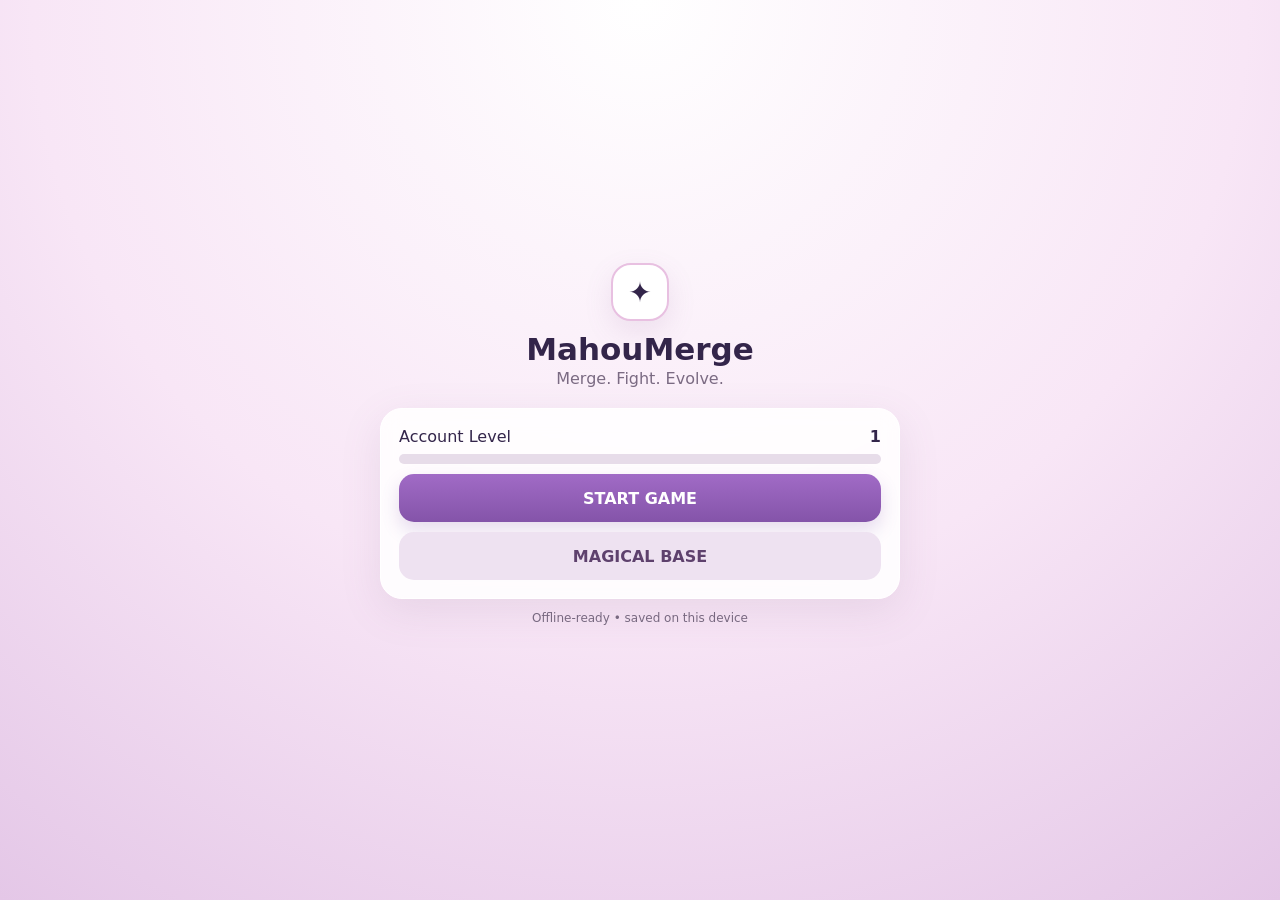
==== commit a532ded0: "Add files via upload" ====
--- a/index.html
+++ b/index.html
@@ -3,7 +3,8 @@
 <head>
 <meta charset="utf-8">
 <meta name="viewport" content="width=device-width,initial-scale=1,viewport-fit=cover,user-scalable=no">
-<meta name="theme-color" content="#f7d7ef">
+<meta name="theme-color" content="#e7b2d9">
+<meta name="description" content="MahouMerge — magical-girl merge strategy game.">
 <link rel="manifest" href="manifest.json">
 <link rel="icon" href="icon.svg" type="image/svg+xml">
 <link rel="stylesheet" href="styles.css">
@@ -12,33 +13,122 @@
 <body>
 <main id="app">
 <section id="home-screen" class="screen active">
-<div class="brand"><div class="brand-orb">✦</div><h1>MahouMerge</h1><p>Merge. Fight. Evolve.</p></div>
-<div class="home-card">
-<div class="account-line"><span>Account Level</span><strong id="home-account-level">1</strong></div>
-<div class="xp-track"><div id="home-xp-bar" class="xp-fill"></div></div>
-<button id="start-button" class="primary-button">START GAME</button>
-<button id="base-button" class="secondary-button">MAGICAL BASE</button>
-</div>
-<p id="offline-status" class="status">Offline-ready</p>
+  <div class="home-shell">
+    <div class="brand"><div class="brand-orb">✦</div><h1>MahouMerge</h1><p>Merge. Fight. Evolve.</p></div>
+    <div class="home-card">
+      <div class="account-line"><span>Account Level</span><strong id="home-account-level">1</strong></div>
+      <div class="xp-track"><div id="home-xp-bar" class="xp-fill"></div></div>
+      <button id="start-button" class="primary-button">START GAME</button>
+      <button id="base-button" class="secondary-button">MAGICAL BASE</button>
+    </div>
+    <p id="offline-status" class="status">Offline-ready</p>
+  </div>
 </section>
+
 <section id="game-screen" class="screen">
-<header class="game-header"><button id="back-button" class="icon-button">‹</button><div><div id="world-label">LEVEL 1 · 10 STAGES</div><strong id="stage-label">STAGE 1 / 10</strong></div><div class="header-stats"><span>💎 <b id="gems-label">0</b></span><span>⭐ <b id="account-label">1</b></span></div></header>
-<div class="battle-hud"><div><span>CRYSTAL HEART</span><div class="hp-track"><div id="base-hp-bar" class="hp-fill"></div></div></div><div class="wave-box"><span id="wave-label">WAVE 1/3</span><small id="turn-label">TURN 1</small></div></div>
-<div id="battlefield" class="battlefield" aria-label="Battlefield with a 7 by 8 enemy field, divider, and 7 by 3 Magical Girl field">
-<div class="enemy-zone"><div class="zone-label">ENEMIES · 7 × 8</div><div id="enemy-lane" class="enemy-lane"></div></div>
-<div class="lane-divider" aria-hidden="true"></div>
-<div class="player-zone"><div class="zone-label">MAGICAL GIRLS · 7 × 3</div><div id="grid" class="merge-grid"></div></div>
-<div id="projectiles"></div>
-</div>
-<div class="combat-log" id="combat-log">Move a Magical Girl to end the turn. Merges are free actions.</div>
-<div class="controls"><button id="end-turn-button" class="primary-button compact" type="button">END TURN</button></div>
-<div id="victory-modal" class="modal hidden"><div class="modal-card"><div class="victory-icon">✦</div><h2 id="victory-title">Stage Clear!</h2><p id="victory-text"></p><button id="next-stage-button" class="primary-button">NEXT STAGE</button></div></div>
+  <div class="game-shell">
+    <header class="game-header">
+      <button id="back-button" class="icon-button">‹</button>
+      <div class="stage-copy"><div id="world-label">LEVEL 1 · 10 STAGES</div><strong id="stage-label">STAGE 1 / 10</strong></div>
+      <div class="header-stats"><span>💎 <b id="gems-label">0</b></span><span>⭐ <b id="account-label">1</b></span><span class="gear">⚙</span></div>
+    </header>
+
+    <div class="battle-hud">
+      <div class="heart-card">
+        <div class="heart-title">CRYSTAL HEART</div>
+        <div class="heart-row"><div class="hp-track"><div id="base-hp-bar" class="hp-fill"></div></div><span id="base-hp-text">100 / 100</span></div>
+      </div>
+      <div class="wave-card"><span id="wave-label">WAVE 1/3</span><small id="turn-label">TURN 1</small></div>
+    </div>
+
+    <div id="battlefield" class="battlefield">
+      <div class="enemy-zone">
+        <div class="zone-label">ENEMIES · 7 × 8</div>
+        <div id="enemy-lane" class="enemy-grid"></div>
+      </div>
+      <div class="lane-divider"></div>
+      <div class="player-zone">
+        <div class="zone-label">MAGICAL GIRLS · 7 × 3</div>
+        <div id="grid" class="player-grid"></div>
+      </div>
+      <div id="projectiles"></div>
+    </div>
+
+    <div class="combat-log" id="combat-log">Move a Magical Girl to end the turn. Merges are free actions.</div>
+    <div class="controls">
+      <div id="skill-buttons" class="skill-buttons"></div>
+      <button id="end-turn-button" class="primary-button end-turn" type="button">END TURN</button>
+    </div>
+
+    <nav class="bottom-nav">
+      <button class="active" data-screen="game-screen" type="button"><span>⚔</span><small>BATTLE</small></button>
+      <button data-screen="girls-screen" type="button"><span>♟</span><small>MAGICAL GIRLS</small></button>
+      <button data-screen="base-screen" type="button"><span>⌂</span><small>BASE</small></button>
+      <button data-screen="collection-screen" type="button"><span>★</span><small>COLLECTION</small></button>
+      <button data-screen="shop-screen" type="button"><span>◈</span><small>SHOP</small></button>
+    </nav>
+
+    <div id="victory-modal" class="modal hidden"><div class="modal-card"><div class="victory-icon">✦</div><h2 id="victory-title">Stage Clear!</h2><p id="victory-text"></p><button id="next-stage-button" class="primary-button">NEXT STAGE</button></div></div>
+  </div>
 </section>
+
 <section id="base-screen" class="screen">
-<header class="simple-header"><button id="base-back-button" class="icon-button">‹</button><h2>Magical Base</h2></header>
-<div class="base-card"><div class="base-core">💗</div><h2>Crystal Heart</h2><p>The core your Magical Girls protect.</p><div class="base-stat"><span>Core Level</span><strong id="core-level">1</strong></div><div class="base-stat"><span>Base HP Bonus</span><strong id="core-hp-bonus">0%</strong></div><button id="upgrade-core-button" class="primary-button">UPGRADE CORE</button></div>
-<div class="base-card"><h3>Account Progress</h3><div class="account-line"><span>Level</span><strong id="base-account-level">1</strong></div><div class="xp-track"><div id="base-xp-bar" class="xp-fill"></div></div><p id="base-xp-text">0 / 100 XP</p></div>
+  <div class="base-shell">
+    <header class="simple-header"><button id="base-back-button" class="icon-button">‹</button><h2>Magical Base</h2></header>
+    <div class="base-card">
+      <div class="base-core">💗</div><h2>Crystal Heart</h2><p>The core your Magical Girls protect.</p>
+      <div class="base-stat"><span>Core Level</span><strong id="core-level">1</strong></div>
+      <div class="base-stat"><span>Base HP Bonus</span><strong id="core-hp-bonus">0%</strong></div>
+      <button id="recruit-button" class="secondary-button">RECRUIT MAGICAL GIRL · 15 💎</button>
+      <button id="upgrade-core-button" class="primary-button">UPGRADE CORE</button>
+    </div>
+    <div class="base-card"><h3>Magical Girl Reserve</h3><div class="base-stat"><span>Available recruits</span><strong id="reserve-units">0</strong></div><p>Reserve girls are deployed automatically when a new stage begins.</p></div>
+    <div class="base-card"><h3>Account Progress</h3><div class="account-line"><span>Level</span><strong id="base-account-level">1</strong></div><div class="xp-track"><div id="base-xp-bar" class="xp-fill"></div></div><p id="base-xp-text">0 / 100 XP</p></div>
+  </div>
 </section>
+
+<section id="girls-screen" class="screen secondary-screen">
+  <div class="base-shell">
+    <header class="simple-header"><button class="icon-button nav-back" data-screen="game-screen">‹</button><h2>Magical Girls</h2></header>
+    <div class="base-card"><h3>Your Girls</h3><p>Collect new girls from the battlefield, rewards, or recruitment.</p><div class="base-stat"><span>Collected</span><strong id="girls-count">0</strong></div></div>
+  </div>
+  <nav class="bottom-nav">
+    <button data-screen="game-screen"><span>⚔</span><small>BATTLE</small></button>
+    <button data-screen="girls-screen" class="active"><span>♟</span><small>MAGICAL GIRLS</small></button>
+    <button data-screen="base-screen"><span>⌂</span><small>BASE</small></button>
+    <button data-screen="collection-screen"><span>★</span><small>COLLECTION</small></button>
+    <button data-screen="shop-screen"><span>◈</span><small>SHOP</small></button>
+  </nav>
+</section>
+
+<section id="collection-screen" class="screen secondary-screen">
+  <div class="base-shell">
+    <header class="simple-header"><button class="icon-button nav-back" data-screen="game-screen">‹</button><h2>Collection</h2></header>
+    <div class="base-card"><h3>Bestiary & Collection</h3><p>Enemies and Magical Girls you encounter will be catalogued here.</p><div class="collection-count"><strong id="collection-count">0</strong><span>Magical Girls collected</span></div></div>
+  </div>
+  <nav class="bottom-nav">
+    <button data-screen="game-screen"><span>⚔</span><small>BATTLE</small></button>
+    <button data-screen="girls-screen"><span>♟</span><small>MAGICAL GIRLS</small></button>
+    <button data-screen="base-screen"><span>⌂</span><small>BASE</small></button>
+    <button data-screen="collection-screen" class="active"><span>★</span><small>COLLECTION</small></button>
+    <button data-screen="shop-screen"><span>◈</span><small>SHOP</small></button>
+  </nav>
+</section>
+
+<section id="shop-screen" class="screen secondary-screen">
+  <div class="base-shell">
+    <header class="simple-header"><button class="icon-button nav-back" data-screen="game-screen">‹</button><h2>Shop</h2></header>
+    <div class="base-card"><h3>Shop</h3><p>More items and upgrades will be added here.</p><div class="shop-gems">💎 <strong id="shop-gems">0</strong></div></div>
+  </div>
+  <nav class="bottom-nav">
+    <button data-screen="game-screen"><span>⚔</span><small>BATTLE</small></button>
+    <button data-screen="girls-screen"><span>♟</span><small>MAGICAL GIRLS</small></button>
+    <button data-screen="base-screen"><span>⌂</span><small>BASE</small></button>
+    <button data-screen="collection-screen"><span>★</span><small>COLLECTION</small></button>
+    <button data-screen="shop-screen" class="active"><span>◈</span><small>SHOP</small></button>
+  </nav>
+</section>
+
 </main>
 <script src="game.js"></script>
 <script>if('serviceWorker' in navigator){navigator.serviceWorker.register('sw.js').catch(()=>{});}</script>
--- a/styles.css
+++ b/styles.css
@@ -1,27 +1,34 @@
 *{box-sizing:border-box;-webkit-tap-highlight-color:transparent}
-:root{font-family:ui-rounded,system-ui,-apple-system,BlinkMacSystemFont,"Segoe UI",sans-serif;color:#30243b;background:#f8eff8}
-html,body{margin:0;min-height:100%;background:#f8eff8}body{overscroll-behavior:none}button{font:inherit;border:0;cursor:pointer}
-.screen{display:none;min-height:100dvh;padding:env(safe-area-inset-top) 16px env(safe-area-inset-bottom)}.screen.active{display:flex;flex-direction:column}
-#home-screen{align-items:center;justify-content:center;background:radial-gradient(circle at 50% 20%,#fff 0,#f9e8f7 45%,#eadcf7 100%)}
-.brand{text-align:center;margin-bottom:28px}.brand-orb{width:84px;height:84px;border-radius:50%;margin:auto;display:grid;place-items:center;font-size:40px;background:#fff;border:3px solid #e7b9df;box-shadow:0 8px 30px #c7a8cc55}.brand h1{font-size:34px;margin:14px 0 3px;letter-spacing:-1px}.brand p{margin:0;color:#796b80}
-.home-card,.base-card{width:min(100%,430px);background:#ffffffcc;backdrop-filter:blur(10px);border:1px solid #fff;border-radius:24px;padding:20px;box-shadow:0 12px 40px #7f5d8920;margin-bottom:14px}.account-line,.base-stat{display:flex;justify-content:space-between;align-items:center;margin-bottom:10px}.xp-track,.hp-track{height:9px;background:#e8dfeb;border-radius:99px;overflow:hidden}.xp-fill{height:100%;width:0;background:#d985c8;border-radius:99px;transition:width .25s}.primary-button,.secondary-button{width:100%;min-height:50px;border-radius:15px;margin-top:12px;font-weight:800;letter-spacing:.4px}.primary-button{background:#8f5ab3;color:white;box-shadow:0 7px 18px #8f5ab344}.secondary-button{background:#eee2f1;color:#5e416d}.status{font-size:12px;color:#786a80}
-.game-header,.simple-header{display:flex;align-items:center;gap:12px;padding:12px 0}.game-header>div:nth-child(2){flex:1}.game-header strong{font-size:17px}.game-header #world-label{font-size:11px;color:#806b89;font-weight:700}.header-stats{display:flex!important;gap:10px;font-size:12px!important}.icon-button{width:42px;height:42px;border-radius:13px;background:#fff;color:#674b72;font-size:30px;line-height:1}.simple-header h2{margin:0}
-.battle-hud{display:flex;justify-content:space-between;align-items:end;background:#fff;border-radius:17px;padding:10px 13px;margin-bottom:10px}.battle-hud>div:first-child{width:55%}.battle-hud span{font-size:10px;font-weight:800;color:#76677d}.hp-track{margin-top:5px;height:10px}.hp-fill{height:100%;width:100%;background:#d86b92;border-radius:99px;transition:width .2s}.wave-box{text-align:right}.wave-box small{display:block;color:#8b7d91;margin-top:2px}
-/* The battlefield is one fixed 7-column coordinate system: 8 enemy rows + divider + 3 player rows. */
-.battlefield{position:relative;width:100%;aspect-ratio:7/11.2;background:linear-gradient(#eee5f1,#e9d9e8);border:3px solid #d1b8d4;border-radius:18px;overflow:hidden;box-shadow:inset 0 0 35px #9b739d22;flex:none}
-.enemy-zone{position:absolute;left:0;right:0;top:0;height:72%;overflow:hidden;background:linear-gradient(#f0e5f0,#e7d8e8)}
-.player-zone{position:absolute;left:0;right:0;bottom:0;height:27%;overflow:hidden;background:linear-gradient(#eadcea,#e4d1e2)}
-.lane-divider{position:absolute;left:1%;right:1%;top:72%;height:1.4%;transform:translateY(-50%);background:linear-gradient(90deg,#a786ad,#e7cfe8,#a786ad);border-radius:99px;box-shadow:0 1px 4px #6f527733;z-index:12}
-.zone-label{position:absolute;top:5px;left:7px;z-index:25;font-size:8px;font-weight:900;color:#725b79;background:#ffffffb8;padding:3px 6px;border-radius:7px;pointer-events:none}
-.enemy-lane{position:absolute;inset:0;display:grid;grid-template-columns:repeat(7,1fr);grid-template-rows:repeat(8,1fr);padding:13px 5px 5px;z-index:5;pointer-events:none}
-.enemy-wrap{position:relative;display:flex;flex-direction:column;align-items:center;justify-content:center;gap:1px;min-width:0}.enemy{width:clamp(22px,6vw,38px);height:clamp(22px,6vw,38px);border-radius:10px;background:#73547e;color:#fff;display:grid;place-items:center;font-size:clamp(13px,4vw,20px);box-shadow:0 4px 10px #553b6028}.enemy-wrap.boss .enemy{width:clamp(30px,8vw,50px);height:clamp(30px,8vw,50px);background:#9c5078}.enemy-hp{width:min(42px,80%);height:4px;background:#d9cbdc;border-radius:99px;overflow:hidden}.enemy-hp div{height:100%;background:#df6484;border-radius:99px}.enemy-hp-text{font-size:6px;line-height:1;font-weight:800;color:#5c405f;background:#ffffffcc;padding:1px 3px;border-radius:5px}
-.merge-grid{position:absolute;inset:0;display:grid;grid-template-columns:repeat(7,1fr);grid-template-rows:repeat(3,1fr);gap:4px;padding:7px;padding-top:22px;z-index:7;touch-action:none}
-.slot{background:#ffffff32;border:1px solid #ffffff66;border-radius:8px;display:grid;place-items:center;position:relative;min-width:0}.slot.selected-slot{outline:3px solid #fff;box-shadow:0 0 0 2px #9b65b5;background:#ffffff55}.slot.drag-over{outline:3px solid #a16abb;background:#ffffff66}
-.unit{position:relative;width:72%;height:72%;border-radius:10px;display:grid;place-items:center;background:#d9b5dc;border:2px solid #b989be;font-size:clamp(14px,5vw,25px);user-select:none;touch-action:none;-webkit-user-select:none;box-shadow:0 3px 7px #68456b28;z-index:10}.unit:active{transform:scale(.94)}.unit.dragging{opacity:.45}.unit.level2{background:#cdb0e8;border-color:#9d7bc3}.unit.level3{background:#f0c1dc;border-color:#cc78a9}.unit.level4{background:#f3d49b;border-color:#c79543}.unit small{position:absolute;bottom:1px;right:3px;font-size:9px;font-weight:900;color:#493550}
-#projectiles{position:absolute;inset:0;pointer-events:none;z-index:20}.projectile{position:absolute;width:10px;height:10px;border-radius:50%;background:#fff;box-shadow:0 0 10px #fff;opacity:1;transition:transform .34s linear,opacity .08s linear}.projectile.hit{opacity:0}
-.damage-pop{position:absolute;font-weight:900;font-size:13px;color:#8d4166;pointer-events:none;z-index:30;animation:damagePop .55s ease-out forwards}@keyframes damagePop{to{transform:translateY(-24px);opacity:0}}
-.combat-log{min-height:34px;padding:7px 3px;text-align:center;font-size:12px;color:#6d5c72}.controls{display:flex;gap:9px;margin-top:auto;padding:6px 0 12px;align-items:stretch;position:sticky;bottom:0;z-index:35;background:#f8eff8eF;backdrop-filter:blur(8px)}.controls>*{margin:0}.compact{flex:0 0 115px}.primary-button:disabled{opacity:.55;cursor:wait}
-.pickup{position:absolute;width:68%;height:68%;max-width:50px;max-height:50px;border-radius:12px;background:#fff4b7;border:2px solid #e6c75e;font-size:25px;display:grid;place-items:center;z-index:15;box-shadow:0 0 18px #f1d86b77;animation:bob 1s ease-in-out infinite alternate}.slot .pickup{position:absolute}@keyframes bob{to{transform:translateY(-4px)}}
-.modal{position:fixed;inset:0;background:#34263a99;backdrop-filter:blur(4px);display:grid;place-items:center;padding:20px;z-index:40}.modal.hidden{display:none}.modal-card{width:min(100%,390px);background:#fff;border-radius:24px;padding:22px;box-shadow:0 20px 60px #2f1e3640;text-align:center}.modal-card h2{margin:0 0 5px}.modal-card p{margin:0 0 15px;color:#76677d}.victory-icon{font-size:48px}.base-core{width:90px;height:90px;border-radius:50%;margin:5px auto 15px;display:grid;place-items:center;font-size:44px;background:#fae0ef;border:3px solid #e5a9ca}.base-card h2,.base-card h3{text-align:center;margin-top:5px}.base-card p{text-align:center;color:#75677b;font-size:13px}.base-stat{padding:9px 0;border-bottom:1px solid #eee5ef}.base-stat:last-of-type{border-bottom:0}
-@media(min-width:600px){#game-screen{max-width:620px;width:100%;margin:auto}.battlefield{max-width:560px;margin:0 auto}}
-@media(max-height:760px){.game-header{padding-top:5px;padding-bottom:5px}.battle-hud{margin-bottom:6px}.combat-log{min-height:27px;padding:4px 2px}.controls{padding-bottom:6px}}
+:root{font-family:ui-rounded,system-ui,-apple-system,BlinkMacSystemFont,"Segoe UI",sans-serif;color:#33254a;background:#f9eafb}
+html,body{margin:0;min-height:100%;background:#f9eafb}body{overscroll-behavior:none}button{font:inherit;border:0;cursor:pointer}
+.screen{display:none;min-height:100dvh}.screen.active{display:flex}
+#home-screen{align-items:center;justify-content:center;padding:24px 16px;background:radial-gradient(circle at 50% 0,#fff 0,#f8e6f6 55%,#e4c7e7 100%)}
+.home-shell{width:min(100%,520px)}.brand{text-align:center;margin-bottom:20px}.brand-orb{width:58px;height:58px;margin:auto;border-radius:20px;display:grid;place-items:center;font-size:28px;background:#fff;border:2px solid #e8c0e1;box-shadow:0 10px 28px #8b609622}.brand h1{margin:10px 0 2px;font-size:31px}.brand p{margin:0;color:#7b6b83}
+.home-card,.base-card{background:#ffffffdc;backdrop-filter:blur(10px);border:1px solid #fff;border-radius:22px;padding:18px;box-shadow:0 12px 40px #7f5d8920;margin-bottom:12px}.account-line,.base-stat{display:flex;justify-content:space-between;align-items:center;margin-bottom:8px}.xp-track,.hp-track{height:10px;background:#e7dce9;border-radius:99px;overflow:hidden}.xp-fill{height:100%;width:0;background:#e16ba1;border-radius:99px}.primary-button,.secondary-button{width:100%;min-height:48px;border-radius:15px;margin-top:10px;font-weight:900}.primary-button{background:linear-gradient(180deg,#a16bc6,#8454a9);color:#fff;box-shadow:0 8px 18px #8253a833}.secondary-button{background:#eee2f1;color:#5e416d}.status{font-size:12px;color:#786a80;text-align:center}
+#game-screen{background:linear-gradient(180deg,#f8e9f6,#ecd7eb);justify-content:center}.game-shell{width:min(100%,680px);display:flex;flex-direction:column;min-height:100dvh;padding:5px 10px 8px;background:linear-gradient(180deg,#fbf0fa,#ead6ea)}
+.game-header,.simple-header{display:flex;align-items:center;gap:10px;padding:4px 0 7px}.game-header .stage-copy{flex:1}.game-header #world-label{font-size:10px;color:#806a89;font-weight:900}.game-header strong{font-size:20px}.header-stats{display:flex!important;gap:9px;align-items:center;font-size:12px}.header-stats .gear{width:34px;height:34px;border:1px solid #e1cfe4;border-radius:12px;display:grid;place-items:center;background:#fff;color:#80688b}
+.icon-button{width:42px;height:42px;border-radius:13px;background:#fff;color:#674b72;font-size:30px;line-height:1;box-shadow:0 3px 10px #85618d15}
+.battle-hud{display:flex;gap:8px;align-items:stretch;margin-bottom:8px}.heart-card,.wave-card{background:#fff;border:1px solid #f0e6f0;border-radius:16px;box-shadow:0 3px 12px #7c557d12}.heart-card{flex:1;padding:9px 12px}.heart-title{font-size:12px;font-weight:900;color:#654f71;margin-bottom:4px}.heart-row{display:flex;align-items:center;gap:9px}.heart-row .hp-track{flex:1;height:12px}.heart-row #base-hp-text{font-size:12px;font-weight:900;white-space:nowrap}.wave-card{min-width:126px;padding:9px 10px;text-align:center;display:flex;flex-direction:column;justify-content:center}.wave-card span{font-size:13px;font-weight:900}.wave-card small{font-size:11px;color:#806c8a}
+.battlefield{position:relative;width:100%;aspect-ratio:7/11;min-height:500px;max-height:760px;background:linear-gradient(180deg,#f2e5f1,#ead9eb);border:3px solid #c6a8cd;border-radius:18px;overflow:hidden;box-shadow:0 7px 20px #805b8d1b}
+.enemy-zone{position:absolute;inset:0 0 27% 0;z-index:2}.player-zone{position:absolute;inset:73% 0 0 0;z-index:4}
+.enemy-grid{position:absolute;inset:0;display:grid;grid-template-columns:repeat(7,1fr);grid-template-rows:repeat(8,1fr);padding:25px 4px 4px;gap:3px}.player-grid{position:absolute;inset:0;display:grid;grid-template-columns:repeat(7,1fr);grid-template-rows:repeat(3,1fr);padding:24px 4px 4px;gap:3px;touch-action:none}
+.enemy-wrap,.player-grid .slot{background:#ffffff25;border:1px solid #fff9;border-radius:8px;min-width:0;position:relative;display:grid;place-items:center}.enemy-wrap{grid-column:auto;grid-row:auto}.enemy{width:82%;height:82%;display:grid;place-items:center}.enemy .sprite,.unit .sprite{width:100%;height:100%;object-fit:contain;pointer-events:none}.enemy-wrap .enemy-hp{position:absolute;top:6px;left:18%;width:64%;height:5px;background:#dccfe0;border-radius:99px;overflow:hidden}.enemy-wrap .enemy-hp div{height:100%;background:#df6792}.enemy-wrap .enemy-hp-text{position:absolute;top:1px;right:7px;transform:translateY(-100%);font-size:7px;font-weight:900;color:#5b4661}
+.zone-label{position:absolute;left:8px;top:6px;z-index:20;font-size:8px;font-weight:900;color:#715d78;background:#fffbdcbf;padding:4px 7px;border-radius:8px}.lane-divider{position:absolute;left:1%;right:1%;top:73%;height:9px;transform:translateY(-50%);background:linear-gradient(90deg,#9c79a8,#e6c9e7,#9c79a8);border-radius:999px;box-shadow:0 2px 5px #63456c33;z-index:11}
+.unit{width:82%;height:82%;position:relative;border-radius:12px;display:grid;place-items:center;background:#ead2e9;border:1px solid #ba8ac1;box-shadow:0 4px 10px #68456b20;z-index:10;touch-action:none;user-select:none}.unit:active{transform:scale(.95)}.unit.dragging{opacity:.5}.unit small{position:absolute;bottom:1px;right:3px;font-size:8px;font-weight:900;color:#4a3857;background:#fff9;padding:1px 3px;border-radius:5px}.slot.selected-slot{outline:3px solid #fff;box-shadow:0 0 0 2px #a16bc4}.slot.drag-over{outline:3px solid #a16bc4;background:#fff8}
+#projectiles{position:absolute;inset:0;pointer-events:none;z-index:25}.projectile{position:absolute;width:10px;height:10px;border-radius:50%;background:#9edbff;box-shadow:0 0 12px #d7f5ff;transition:transform .34s linear,opacity .08s linear}.projectile.hit{opacity:0}.damage-pop{position:absolute;font-weight:900;font-size:13px;color:#8d4166;pointer-events:none;z-index:30;animation:damagePop .55s ease-out forwards}@keyframes damagePop{to{transform:translateY(-24px);opacity:0}}
+.pickup{position:absolute;width:70%;height:70%;max-width:52px;max-height:52px;border-radius:13px;background:#fff3b0;border:2px solid #e4c45d;font-size:25px;display:grid;place-items:center;z-index:18;animation:bob 1s ease-in-out infinite alternate}@keyframes bob{to{transform:translateY(-4px)}}
+.combat-log{min-height:26px;padding:4px 2px;text-align:center;font-size:11px;color:#6d5c72}.controls{display:flex;gap:8px;padding:4px 0 6px;align-items:stretch;position:sticky;bottom:0;z-index:35}.skill-buttons{display:flex;gap:6px;flex:1;min-width:0}.skill-button{flex:1;background:#fff;border:1px solid #e0d3e4;border-radius:13px;padding:6px 7px;color:#44334b}.end-turn{flex:0 0 155px;margin:0}
+.bottom-nav{display:grid;grid-template-columns:repeat(5,1fr);gap:2px;border-top:1px solid #eadfea;padding:6px 4px 1px;background:#fff9;border-radius:18px 18px 0 0}.bottom-nav button{background:transparent;color:#77687f;display:flex;flex-direction:column;align-items:center;gap:2px;padding:4px 2px;border-radius:12px}.bottom-nav button span{font-size:19px}.bottom-nav button small{font-size:8px;font-weight:800}.bottom-nav button.active{background:#e97dad;color:#fff}
+.modal{position:fixed;inset:0;background:#34263a99;backdrop-filter:blur(4px);display:grid;place-items:center;padding:20px;z-index:40}.modal.hidden{display:none}.modal-card{width:min(100%,390px);background:#fff;border-radius:24px;padding:22px;text-align:center}.victory-icon{font-size:48px}
+.base-shell{width:min(100%,680px);padding:10px 16px}.base-core{width:90px;height:90px;border-radius:50%;margin:5px auto 15px;display:grid;place-items:center;font-size:44px;background:#fae0ef;border:3px solid #e5a9ca}.base-card h2,.base-card h3{text-align:center;margin-top:5px}.base-card p{text-align:center;color:#75677b;font-size:13px}.base-stat{padding:9px 0;border-bottom:1px solid #eee5ef}.base-stat:last-of-type{border-bottom:0}
+@media(max-height:760px){.battlefield{min-height:430px}.bottom-nav{display:none}}
+
+/* v8 sprite cleanup: the character art itself is transparent; only the board slot remains visible. */
+.unit{background:transparent;border:0;box-shadow:none;border-radius:0;padding:0}
+.unit .sprite{width:100%;height:100%;object-fit:contain;display:block}
+.enemy{background:transparent!important;box-shadow:none!important;border:0!important}
+.enemy .sprite{width:100%;height:100%;object-fit:contain;display:block}
+.bottom-nav{position:sticky;bottom:0;z-index:50;touch-action:manipulation}
+.bottom-nav button{touch-action:manipulation;pointer-events:auto;cursor:pointer}
+.secondary-screen{padding-bottom:0;justify-content:flex-start}
+@media(max-height:760px){.bottom-nav{display:grid}}
